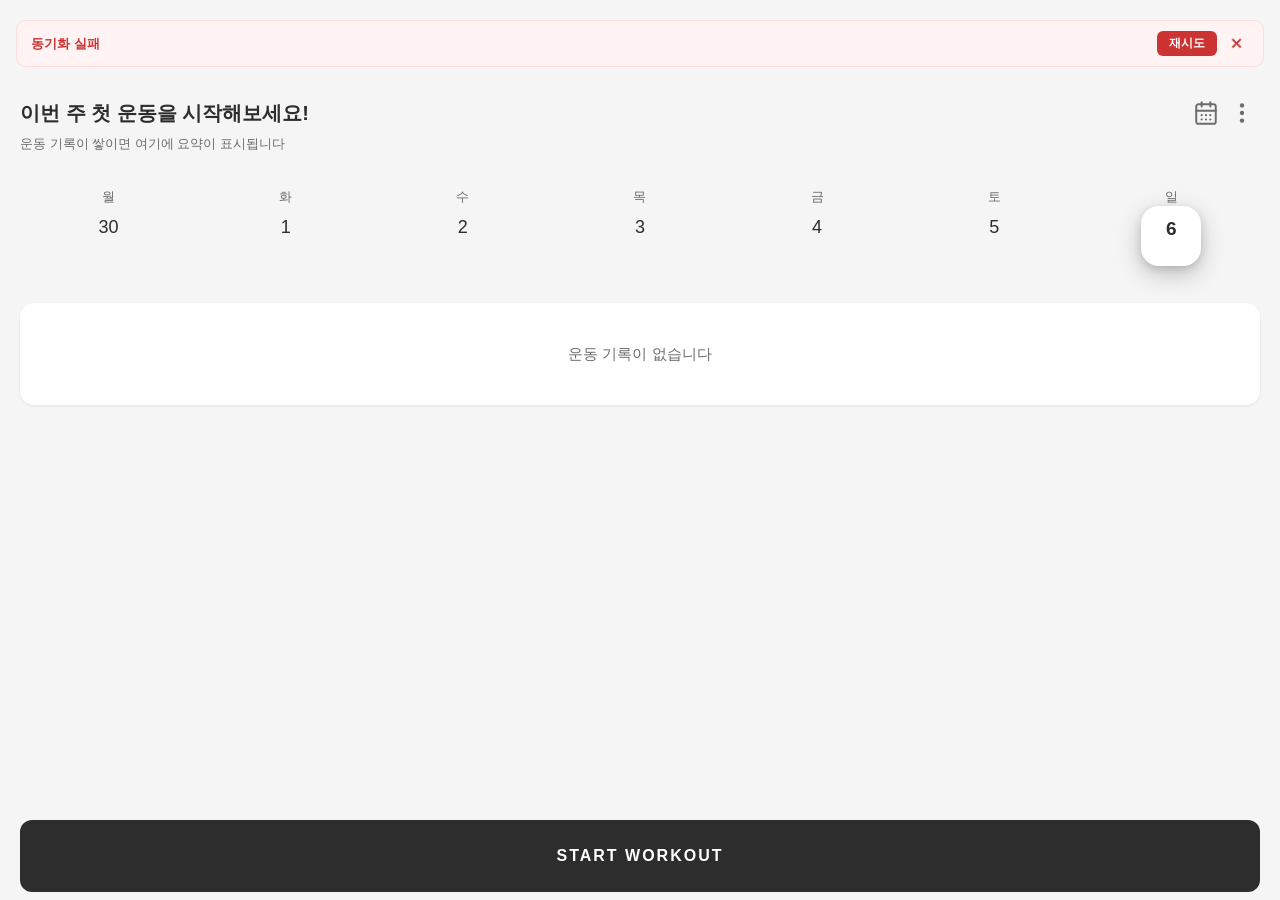
==== index.html @ b5476d2f "style: 종목 추가 버튼을 네비 바 텍스트 스타일로 통일" ====
<!DOCTYPE html>
<html lang="ko">
<head>
  <meta charset="UTF-8">
  <meta name="viewport" content="width=device-width, initial-scale=1.0, maximum-scale=1.0, user-scalable=no, viewport-fit=cover">
  <title>Gym</title>
  <link rel="manifest" href="manifest.json">
  <link rel="apple-touch-icon" href="icon.jpg">
  <meta name="apple-mobile-web-app-capable" content="yes">
  <meta name="apple-mobile-web-app-status-bar-style" content="black-translucent">
  <meta name="apple-mobile-web-app-title" content="Gym">
  <meta name="theme-color" content="#F5F5F5">
  <meta http-equiv="Cache-Control" content="no-cache, no-store, must-revalidate">
  <meta http-equiv="Pragma" content="no-cache">
  <meta http-equiv="Expires" content="0">
  <link rel="stylesheet" href="style.css?v=20260326m">
</head>
<body>
  <!-- 로딩 화면 -->
  <div id="loadingScreen" class="loading-screen">
    <img src="loding.jpg" alt="" class="loading-avatar">
    <div class="loading-shadow"></div>
    <div class="loading-text">불러오는 중</div>
  </div>

  <div id="app">
    <!-- 운동 진행 헤더 (숨겨진 상태) -->
    <header id="workoutHeader" class="workout-header" style="display:none;">
      <div class="wh-left">
        <button class="wh-back" id="workoutBackBtn" onclick="onWorkoutBack()">
          <svg xmlns="http://www.w3.org/2000/svg" width="26" height="26" viewBox="0 0 24 24" fill="none" stroke="currentColor" stroke-width="2" stroke-linecap="round" stroke-linejoin="round"><polyline points="15 18 9 12 15 6"/></svg>
        </button>
      </div>
      <div class="wh-center">
        <span class="wh-timer" id="workoutTimer">00:00</span>
      </div>
      <div class="wh-right" id="workoutTags"></div>
    </header>

    <!-- 휴식 타이머 -->
    <div id="restTimerBar" class="rest-timer-bar"></div>

    <!-- 메인 화면 (싱글 스크롤) -->
    <main id="main-view" class="main-view">
      <!-- 요약 메시지 -->
      <div id="summaryMsg" class="summary-msg"></div>

      <!-- 주간 캘린더 -->
      <div id="weekCal" class="week-cal-container"></div>

      <!-- 직전 운동 카드 -->
      <div id="lastWorkoutCard" class="last-workout-card"></div>

      <!-- 바텀시트 (숨겨진 상태) -->
      <div id="bottomSheetOverlay" class="bottom-sheet-overlay" style="display:none;" onclick="closeBottomSheet()"></div>
      <div id="bottomSheet" class="bottom-sheet" style="display:none;">
        <div class="bottom-sheet-handle"></div>
        <button class="bottom-sheet-close" onclick="closeBottomSheet()">✕</button>
        <div id="bottomSheetContent" class="bottom-sheet-content"></div>
      </div>
    </main>

    <!-- 통계/기록 화면 (숨겨진 상태) -->
    <div id="screen-stats" class="screen">
      <div id="statsContent" class="stats-screen-content"></div>
    </div>

    <!-- 설정 화면 (숨겨진 상태) -->
    <div id="screen-settings" class="screen">
      <div id="settingsContent" class="settings-content"></div>
    </div>

    <!-- 운동 진행 화면 (숨겨진 상태) -->
    <div id="screen-workout" class="screen">
      <div id="workoutContent" class="workout-content"></div>
    </div>
  </div>

  <!-- 동기화 상태 표시 -->
  <div id="syncStatus" class="sync-status"></div>

  <!-- 운동 시작 버튼 (고정) -->
  <button class="start-workout" id="bottomBtn">START WORKOUT</button>

  <!-- JS 파일들 -->
  <script src="js/storage.js?v=20260326c"></script>
  <script src="js/data.js?v=20260325c"></script>
  <script src="js/ui.js?v=20260325c"></script>
  <script src="js/workout.js?v=20260326m"></script>
  <script src="js/stats.js?v=20260325c"></script>
  <script src="js/settings.js?v=20260325c"></script>
  <script src="js/sync.js?v=20260325c"></script>
  <script src="js/swipe-back.js?v=20260325c"></script>
  <script src="js/app.js?v=20260325c"></script>

  <!-- 액션시트 -->
  <div id="actionSheetOverlay" class="action-sheet-overlay" onclick="hideActionSheet()"></div>
  <div id="actionSheet" class="action-sheet"></div>

  <!-- 확인 모달 -->
  <div id="confirmModal" class="confirm-modal-overlay" style="display:none;">
    <div class="confirm-modal">
      <div class="confirm-modal-msg" id="confirmModalMsg"></div>
      <div class="confirm-modal-btns">
        <button class="confirm-modal-cancel" onclick="hideConfirm(false)">취소</button>
        <button class="confirm-modal-ok" onclick="hideConfirm(true)">확인</button>
      </div>
    </div>
  </div>
</body>
</html>
---- style.css ----
/* ═══ style.css — 운동 기록 앱 스타일 ═══ */

/* 모바일 탭 하이라이트 완전 제거 */
*, *::before, *::after {
  -webkit-tap-highlight-color: rgba(0,0,0,0) !important;
  -webkit-user-select: none;
  user-select: none;
  -webkit-touch-callout: none;
}

html {
  -webkit-tap-highlight-color: rgba(0,0,0,0);
  -webkit-touch-callout: none;
  -webkit-user-select: none;
  user-select: none;
  background: var(--bg-gray);
}

/* ── 컬러 변수 (모노톤 + 블루 포인트) ── */
:root {
  --dark: #2D2D2D;        /* 메인 (거의 검은색) */
  --gray: #6C6C6C;        /* 서브 */
  --light-gray: #F0F0F0;  /* 라이트 그레이 */
  --bg-gray: #F5F5F5;     /* 배경 */
  --white: #FFFFFF;       /* 화이트 */
  --border-gray: #E0E0E0; /* 보더 */
  --blue: #4A90D9;        /* 포인트 블루 */
  --icon-inactive: #AAAAAA; /* 비활성 아이콘 */
  --accent: #e85040;      /* 대표 포인트 (Bear 레드) */
  --accent-bg: #fdf0ee;   /* 포인트 연한 배경 */
}

/* ── 리셋 ── */
* {
  margin: 0;
  padding: 0;
  box-sizing: border-box;
  -webkit-tap-highlight-color: rgba(0,0,0,0);
  -webkit-touch-callout: none;
}

html, body {
  width: 100%;
  height: 100%;
  overflow-x: hidden;
  overscroll-behavior-x: none;
}

body {
  font-family: -apple-system, BlinkMacSystemFont, "Segoe UI", Roboto, sans-serif;
  background: var(--bg-gray);
  color: var(--dark);
  font-size: 16px;
  line-height: 1.5;
  -webkit-font-smoothing: antialiased;
  padding-top: 0;
  overflow-x: hidden;
  overscroll-behavior-x: none;
  -webkit-text-size-adjust: 100%;
  -ms-text-size-adjust: 100%;
}

input, button, textarea {
  font-family: inherit;
  font-size: inherit;
}

input {
  -webkit-user-select: text;
  user-select: text;
}

button {
  border: none;
  cursor: pointer;
  background: none;
  -webkit-tap-highlight-color: transparent;
}

input {
  border: none;
  outline: none;
}

/* ── 레이아웃 ── */
#app {
  display: flex;
  flex-direction: column;
  height: 100vh;
  height: 100dvh;
  position: relative;
}

.screens-container {
  flex: 1;
  overflow-y: auto;
  overflow-x: hidden;
  -webkit-overflow-scrolling: touch;
  padding-bottom: calc(60px + max(0px, env(safe-area-inset-bottom)));
}

/* ── 헤더 ── */
.workout-header {
  position: fixed;
  top: 0;
  left: 0;
  right: 0;
  display: flex;
  align-items: center;
  justify-content: space-between;
  padding: calc(env(safe-area-inset-top, 0px) + 32px) 20px 12px 20px;
  background: var(--bg-gray);
  color: var(--dark);
  box-shadow: none;
  z-index: 10;
}

.wh-left {
  flex: 0 0 auto;
  display: flex;
  align-items: center;
}

.wh-right {
  flex: 0 0 auto;
  display: flex;
  gap: 4px;
  align-items: center;
  width: 36px;
  justify-content: flex-end;
}

.wh-center {
  flex: 1;
  text-align: center;
  display: flex;
  gap: 6px;
  justify-content: center;
  align-items: center;
}

.wh-timer {
  font-size: 21px;
  font-weight: 700;
  font-variant-numeric: tabular-nums;
  color: var(--dark);
}

.wh-tag {
  display: inline-block;
  padding: 4px 8px;
  border-radius: 4px;
  font-size: 12px;
  color: var(--dark);
  background: var(--light-gray);
}

.wh-back {
  width: 36px;
  height: 36px;
  border-radius: 10px;
  display: flex;
  align-items: center;
  justify-content: center;
  color: var(--dark);
  background: none;
  transition: background 0.2s ease;
}

.wh-back:active {
  background: var(--light-gray);
}

.wh-btn {
  padding: 6px 12px;
  border-radius: 8px;
  background: var(--dark);
  color: var(--white);
  font-weight: 600;
  font-size: 12px;
}

.wh-btn:active {
  background: rgba(255,255,255,0.35);
}

/* ── 화면 ── */
.screen {
  display: none;
}

.screen.active {
  display: block;
}

/* ── 섹션 ── */
.home-section, .stats-section {
  padding: 16px;
  margin-bottom: 20px;
}

.section-title {
  font-size: 18px;
  font-weight: 700;
  line-height: 1.4;
  margin-bottom: 16px;
  color: var(--dark);
}

/* ── 주간 요약 ── */
.week-summary {
  display: grid;
  grid-template-columns: repeat(4, 1fr);
  gap: 8px;
  margin-bottom: 16px;
}

.today-stat {
  background: var(--white);
  border-radius: 8px;
  padding: 12px;
  text-align: center;
  box-shadow: 0 1px 3px rgba(0,0,0,0.08);
}

.stat-num {
  font-size: 20px;
  font-weight: 700;
  color: var(--dark);
  margin-bottom: 4px;
}

.stat-unit {
  font-size: 12px;
  color: var(--icon-inactive);
}

/* ── 스트릭 ── */
.streak-section {
  background: var(--dark);
  border-radius: 8px;
  padding: 20px;
  text-align: center;
  color: var(--white);
}

.streak-label {
  display: none;
}

.streak-badge {
  font-size: 28px;
  font-weight: 400;
  color: var(--white);
}

.streak-badge span {
  color: var(--blue);
  font-size: 40px;
  font-weight: 700;
}

/* ── PR 카드 ── */
.recent-prs {
  display: flex;
  flex-direction: column;
  gap: 8px;
}

.pr-item {
  display: flex;
  align-items: center;
  gap: 12px;
  background: var(--white);
  border-radius: 8px;
  padding: 12px;
  box-shadow: 0 1px 3px rgba(0,0,0,0.08);
}

.pr-badge {
  font-size: 24px;
  flex-shrink: 0;
}

.pr-info {
  flex: 1;
  min-width: 0;
}

.pr-name {
  font-weight: 600;
  color: var(--dark);
  margin-bottom: 2px;
}

.pr-detail {
  font-size: 13px;
  color: var(--gray);
}

.pr-date {
  font-size: 12px;
  color: var(--icon-inactive);
  flex-shrink: 0;
}

/* ── 캘린더 ── */
.calendar {
  background: var(--white);
  border-radius: 8px;
  padding: 16px;
  box-shadow: 0 1px 3px rgba(0,0,0,0.08);
}

.cal-header {
  display: flex;
  align-items: center;
  justify-content: space-between;
  margin-bottom: 16px;
}

.cal-nav {
  width: 32px;
  height: 32px;
  border-radius: 4px;
  background: var(--light-gray);
  color: var(--dark);
  font-size: 18px;
  display: flex;
  align-items: center;
  justify-content: center;
}

.cal-nav:active {
  background: var(--border-gray);
}

.cal-title {
  font-weight: 600;
  color: var(--dark);
}

.cal-grid {
  display: grid;
  grid-template-columns: repeat(7, 1fr);
  gap: 4px;
  margin-bottom: 12px;
}

.cal-dow {
  text-align: center;
  font-size: 12px;
  font-weight: 600;
  color: var(--icon-inactive);
  padding: 4px 0;
}

.cal-day {
  aspect-ratio: 1;
  display: flex;
  flex-direction: column;
  align-items: center;
  justify-content: center;
  border-radius: 4px;
  font-size: 12px;
  position: relative;
  cursor: pointer;
  background: var(--bg-gray);
  border: 1px solid var(--border-gray);
}

.cal-day.empty {
  background: transparent;
  border: none;
  cursor: auto;
}

.cal-day.today {
  background: var(--blue);
  color: var(--white);
  font-weight: 600;
  border: none;
}

.cal-day.has-workout {
  background: var(--white);
}

.cal-day-num {
  font-size: 13px;
}

.cal-dots {
  display: flex;
  gap: 2px;
  margin-top: 2px;
  justify-content: center;
}

.cal-dot {
  width: 3px;
  height: 3px;
  border-radius: 50%;
}

.day-detail {
  background: var(--bg-gray);
  border-radius: 8px;
  padding: 12px;
  margin-top: 12px;
}

.day-detail-title {
  font-weight: 600;
  font-size: 13px;
  color: var(--dark);
  margin-bottom: 8px;
}

.day-session {
  background: var(--white);
  border-radius: 6px;
  padding: 8px;
  margin-bottom: 4px;
}

.day-session-tags {
  font-size: 13px;
  color: var(--gray);
  margin-bottom: 4px;
}

.day-session-stats {
  font-size: 12px;
  color: var(--icon-inactive);
}

/* ── 운동 화면 ── */
.workout-content {
  padding: calc(env(safe-area-inset-top, 0px) + 80px) 16px 16px 16px;
}

.part-selector {
  padding: 4px 0 20px 0;
}

.part-selector-title {
  font-size: 20px;
  font-weight: 700;
  margin-bottom: 8px;
  color: var(--dark);
}

.part-selector-sub {
  font-size: 13px;
  color: var(--icon-inactive);
  margin-bottom: 16px;
}

.part-tags {
  display: grid;
  grid-template-columns: repeat(3, 1fr);
  gap: 8px;
  margin-bottom: 16px;
}

.part-tag {
  padding: 12px 16px;
  border-radius: 12px;
  background: var(--light-gray);
  color: var(--dark);
  font-weight: 600;
  font-size: 13px;
  border: none;
  transition: all 0.2s ease;
}

.part-tag.selected {
  background: var(--white);
  color: var(--dark);
  font-weight: 700;
  box-shadow: 0 4px 14px rgba(0,0,0,0.13);
  transform: translate(-2px, -3px);
}

.part-selected-order {
  margin-bottom: 16px;
  display: flex;
  flex-wrap: wrap;
  gap: 8px;
}

.part-order-chip {
  display: inline-block;
  padding: 6px 12px;
  border-radius: 20px;
  color: var(--white);
  font-size: 12px;
  font-weight: 600;
}

.start-workout-btn {
  display: none;
  width: 100%;
  padding: 14px;
  border-radius: 12px;
  background: var(--dark);
  color: var(--white);
  font-weight: 600;
  font-size: 16px;
  transition: all 0.2s ease;
}

.start-workout-btn:disabled {
  background: var(--border-gray);
  color: var(--icon-inactive);
  cursor: not-allowed;
}

.start-workout-btn:active:not(:disabled) {
  background: #1a1a1a;
}

/* ── 부위탭+종목네비 영역 ── */
.exercise-nav-area {
  padding: 16px 0 0 0;
  margin: 0;
}

.exercise-nav-part-row {
  display: flex;
  align-items: center;
  gap: 0;
  padding: 0 16px 4px;
}

.exercise-nav-part-tab {
  padding: 8px 20px;
  font-size: 14px;
  font-weight: 500;
  color: var(--gray);
  background: var(--light-gray);
  border: none;
  border-radius: 50px;
  cursor: pointer;
  transition: all 0.2s ease;
  -webkit-tap-highlight-color: transparent;
  -webkit-user-select: none;
  user-select: none;
}

.exercise-nav-part-tab.active {
  background: var(--dark);
  color: #fff;
  font-weight: 600;
}

.exercise-nav-part-tab.long-pressing {
  transform: scale(0.95);
  opacity: 0.7;
  transition: transform 0.2s cubic-bezier(0.2, 0, 0, 1), opacity 0.2s ease;
}

/* ── 종목 네비게이션 ── */
.exercise-nav {
  display: flex;
  align-items: center;
  gap: 0;
  padding: 12px 0;
  margin: 16px 0 0 0;
}

.exercise-nav-scroll {
  display: flex;
  align-items: center;
  overflow-x: auto;
  overflow-y: hidden;
  -webkit-overflow-scrolling: touch;
  scrollbar-width: none;
  padding: 0 16px 8px;
  gap: 0;
  touch-action: pan-x;
}

.exercise-nav-scroll::-webkit-scrollbar {
  display: none;
}

.ex-nav-btn {
  padding: 6px 0;
  border-radius: 0;
  border: none;
  background: none;
  color: var(--gray);
  font-size: 14px;
  font-weight: 400;
  white-space: nowrap;
  cursor: pointer;
  transition: all 0.2s ease;
  flex-shrink: 0;
  -webkit-tap-highlight-color: transparent;
}

.ex-nav-btn.active {
  color: var(--accent);
  font-weight: 600;
  background: none;
  border: none;
  box-shadow: none;
}

.ex-nav-btn.done {
  color: var(--border-gray);
  text-decoration: line-through;
  background: none;
  border: none;
}

.exercise-nav-pipe-separator {
  color: var(--border-gray);
  font-size: 12px;
  padding: 0 8px;
  flex-shrink: 0;
}

.ex-nav-add {
  color: var(--gray);
  font-size: 18px;
  font-weight: 500;
  padding: 6px 0;
  flex-shrink: 0;
  background: none;
  border: none;
  cursor: pointer;
  -webkit-tap-highlight-color: transparent;
  transition: color 0.2s ease;
}

.ex-nav-add:active {
  color: var(--dark);
}

/* ── 종목 네비 드래그 피드백 ── */
.ex-nav-btn.nav-dragging {
  opacity: 0.3;
  transform: scale(0.9);
}

.ex-nav-btn.long-pressing {
  transition: transform 0.2s cubic-bezier(0.2, 0, 0, 1), opacity 0.2s ease;
  transform: scale(0.92);
  opacity: 0.6;
}

.ex-nav-btn.nav-drop-before {
  border-left: 3px solid var(--accent);
  padding-left: 11px;
}

.ex-nav-btn.nav-drop-after {
  border-right: 3px solid var(--accent);
  padding-right: 11px;
}

.nav-ghost {
  transition: none !important;
}

/* ── 종목 카드 ── */
.ex-card {
  background: #fff;
  border-radius: 16px;
  box-shadow: 0 1px 4px rgba(0,0,0,0.06);
  margin: 0;
  padding: 0;
  overflow: hidden;
}

.swipe-container {
  position: relative;
  overflow: hidden;
  margin: 0 16px;
  touch-action: pan-y;
}

.swipe-card {
  transition: transform 0.3s ease;
  will-change: transform;
}

.swipe-card.swiping {
  transition: none;
}

.ex-card.ex-done {
  opacity: 0.7;
}

.ex-card-header {
  display: flex;
  align-items: center;
  justify-content: space-between;
  padding: 16px 16px 12px;
  gap: 12px;
}

.ex-card-header-standalone {
  display: flex;
  align-items: center;
  gap: 12px;
  padding: 12px 4px;
  user-select: none;
  background: var(--bg-gray);
}

.ex-card-header-left {
  display: flex;
  align-items: center;
  gap: 10px;
  flex: 1;
  min-width: 0;
}

.ex-card-color {
  width: 4px;
  min-height: 80px;
  border-radius: 2px;
  flex-shrink: 0;
  align-self: stretch;
}

.ex-card-info {
  flex: 1;
  min-width: 0;
}

.ex-card-name {
  font-size: 16px;
  font-weight: 600;
  color: var(--dark);
  line-height: 1.3;
  word-break: keep-all;
}

.ex-card-vol {
  font-size: 13px;
  color: var(--gray);
}

.ex-card-vol-prev {
  color: var(--icon-inactive);
  font-size: 12px;
}

.ex-motivate-msg {
  padding: 16px 16px 12px 16px;
  line-height: 1.4;
}

.ex-motivate-sub {
  display: block;
  font-size: 13px;
  color: var(--gray);
  margin-bottom: 4px;
}

.ex-motivate-main {
  display: block;
  font-size: 20px;
  font-weight: 700;
  color: var(--dark);
  line-height: 1.3;
}

.ex-motivate-main strong {
  color: var(--accent);
  font-weight: 700;
}

.ex-card-icon {
  width: 80px;
  height: 80px;
  border-radius: 0;
  object-fit: contain;
  flex-shrink: 0;
  mix-blend-mode: multiply;
}

.ex-card-check {
  font-size: 20px;
}

.ex-card-body {
  padding: 12px;
  border-top: none;
}

.ex-card-body.collapsed {
  display: none;
}

/* ── 세트 테이블 ── */
.set-table {
  width: 100%;
  border-collapse: collapse;
  margin-bottom: 12px;
  font-size: 13px;
}

.set-table thead {
  background: none;
}

.set-table th {
  padding: 8px 4px;
  text-align: center;
  font-weight: 600;
  color: var(--icon-inactive);
  font-size: 12px;
  border-bottom: none;
}

.set-table td {
  padding: 8px 4px;
  text-align: center;
  border-bottom: none;
  vertical-align: middle;
}

.st-set {
  width: 28px;
}

.st-chk {
  display: none;
}

.st-gap {
  width: 12px;
  padding: 0;
}

.st-kg, .st-reps {
  flex: 1;
}

.set-row.set-done {
  opacity: 0.6;
}

.set-row.set-done td {
  background: var(--bg-gray);
}

.set-row.set-done td.st-gap {
  background: var(--bg-gray);
}

.set-row.set-pr {
  background: none;
}

.set-num {
  display: inline-flex;
  align-items: center;
  justify-content: center;
  width: 32px;
  height: 32px;
  border-radius: 8px;
  border: 1.5px solid var(--border-gray);
  font-size: 13px;
  font-weight: 600;
  color: var(--icon-inactive);
  cursor: pointer;
  transition: all 0.2s ease;
  -webkit-tap-highlight-color: transparent;
  user-select: none;
}

.set-num.set-num-done {
  background: var(--dark);
  color: var(--white);
  border-color: var(--dark);
}

.set-num:active {
  transform: scale(0.9);
}

.set-input {
  width: 100%;
  padding: 8px 6px;
  text-align: center;
  border: 1px solid var(--border-gray);
  border-radius: 8px;
  background: var(--white);
  -webkit-user-select: none;
  user-select: none;
  caret-color: var(--dark);
}

/* 네이티브 숫자 스피너 숨김 */
.set-input::-webkit-outer-spin-button,
.set-input::-webkit-inner-spin-button {
  -webkit-appearance: none;
  margin: 0;
}

.set-input[type="number"] {
  -moz-appearance: textfield;
}

.set-input.filled {
  background: transparent;
  border-color: transparent;
}

/* ── ＋/－ 조정 버튼 그룹 ── */
.set-adjust-group {
  display: flex;
  align-items: center;
  justify-content: center;
  gap: 0;
  border: none;
  border-radius: 0;
  overflow: visible;
  padding: 0;
}

.set-adjust-group .set-input {
  flex: 0 0 auto;
  width: 40px;
  min-width: 0;
  border-radius: 0;
  border: none;
  font-size: 18px;
  font-weight: 700;
  padding: 10px 0;
  background: transparent;
  color: var(--dark);
}

.set-input::selection {
  background: transparent;
  color: inherit;
}

.set-input::-moz-selection {
  background: transparent;
  color: inherit;
}

.set-adjust-btn {
  width: 36px;
  height: 44px;
  flex-shrink: 0;
  display: flex;
  align-items: center;
  justify-content: center;
  background: none;
  color: var(--icon-inactive);
  font-size: 20px;
  font-weight: 400;
  border: none;
  cursor: pointer;
  transition: color 0.15s ease;
  -webkit-tap-highlight-color: transparent;
  user-select: none;
  padding: 0;
}

.set-adjust-btn.adjust-plus {
  color: var(--icon-inactive);
}

.set-adjust-btn.adjust-minus {
  color: var(--icon-inactive);
}

.set-adjust-btn:active {
  opacity: 0.6;
}

/* 완료된 세트의 조정 버튼 비활성화 */
.set-row.set-done .set-adjust-btn {
  opacity: 0.4;
  pointer-events: none;
}

.prev-val {
  display: block;
  font-size: 11px;
  color: var(--icon-inactive);
  margin-top: 2px;
}

.set-check-btn {
  width: 32px;
  height: 32px;
  border-radius: 8px;
  background: var(--white);
  border: 1.5px solid var(--border-gray);
  color: var(--border-gray);
  font-weight: 600;
  font-size: 16px;
  display: flex;
  align-items: center;
  justify-content: center;
  transition: all 0.2s ease;
}

.set-check-btn.done {
  background: var(--dark);
  color: var(--white);
  border-color: var(--dark);
}

/* ── 세트 진행 바 ── */
.set-progress {
  padding: 0 4px 32px 4px;
}

.set-progress-summary {
  font-size: 12px;
  color: var(--icon-inactive);
  margin-bottom: 8px;
}

.set-progress-bar-wrap {
  width: 100%;
  height: 6px;
  background: var(--light-gray);
  border-radius: 3px;
  overflow: hidden;
  margin-bottom: 6px;
}

.set-progress-bar {
  height: 100%;
  border-radius: 3px;
  background: var(--dark);
  transition: width 0.3s ease;
}

.set-progress-bar.burst {
  background: var(--accent);
}

.set-progress-text {
  display: flex;
  justify-content: space-between;
  align-items: center;
  font-size: 12px;
  color: var(--gray);
}

.set-progress-pct {
  font-weight: 700;
  color: var(--dark);
}

.set-progress-pct.burst {
  color: var(--accent);
}

.set-progress-vol {
  font-variant-numeric: tabular-nums;
}

.set-progress-burst {
  font-size: 12px;
  font-weight: 700;
  color: var(--accent);
  text-align: center;
  margin-bottom: 4px;
}

/* ── 유산소 입력 ── */
.cardio-input {
  display: flex;
  align-items: center;
  gap: 8px;
}

.cardio-min-input {
  flex: 1;
  padding: 10px;
  border: 1px solid var(--border-gray);
  border-radius: 6px;
  font-size: 16px;
  text-align: center;
  font-weight: 600;
}

.cardio-label {
  color: var(--gray);
  font-weight: 600;
}

/* ── 유산소 스톱워치 ── */
.cardio-start-area {
  display: flex;
  justify-content: center;
  padding: 20px 0 16px;
}

.cardio-start-btn {
  width: 100%;
  padding: 16px;
  border-radius: 12px;
  background: var(--dark);
  color: var(--white);
  font-size: 16px;
  font-weight: 600;
  border: none;
  cursor: pointer;
  transition: background 0.2s ease;
}

.cardio-start-btn:active {
  background: #1a1a1a;
}

.cardio-timer-display {
  display: flex;
  justify-content: center;
  padding: 24px 0 16px;
}

.cardio-timer-time {
  font-size: 48px;
  font-weight: 700;
  font-variant-numeric: tabular-nums;
  color: var(--dark);
  line-height: 1;
}

.cardio-timer-time.paused {
  color: var(--icon-inactive);
}

.cardio-timer-actions {
  display: flex;
  gap: 8px;
  padding: 0 0 16px;
}

.cardio-action-btn {
  flex: 1;
  padding: 14px;
  border-radius: 12px;
  font-size: 15px;
  font-weight: 600;
  border: none;
  cursor: pointer;
  transition: all 0.2s ease;
}

.cardio-action-btn:active {
  transform: scale(0.97);
}

.cardio-pause {
  background: var(--light-gray);
  color: var(--dark);
}

.cardio-resume {
  background: var(--dark);
  color: var(--white);
}

.cardio-complete {
  background: var(--accent);
  color: var(--white);
}

.cardio-result {
  display: flex;
  align-items: center;
  justify-content: center;
  gap: 12px;
  padding: 20px 0;
}

.cardio-result-time {
  font-size: 32px;
  font-weight: 700;
  color: var(--dark);
}

.cardio-manual {
  border-top: 1px solid var(--light-gray);
  padding-top: 12px;
}

.cardio-manual-label {
  display: block;
  text-align: center;
  font-size: 12px;
  color: var(--icon-inactive);
  margin-bottom: 8px;
}

/* ── 휴식 타이머 ── */
.rest-timer-bar {
  position: fixed;
  bottom: 88px;
  bottom: calc(env(safe-area-inset-bottom, 0px) + 88px);
  left: 20px;
  right: 20px;
  z-index: 150;
  padding: 0;
  margin: 0;
  border: none;
  background: none;
  box-shadow: none;
  outline: none;
}

.rest-timer {
  background: var(--white);
  border-radius: 12px;
  height: 72px;
  padding: 0 16px;
  text-align: center;
  cursor: pointer;
  transition: all 0.2s ease;
  overflow: hidden;
  display: flex;
  flex-direction: column;
  align-items: center;
  justify-content: center;
}

.rest-timer.active {
  background: var(--dark);
  color: var(--white);
}

.rest-timer.done {
  background: var(--light-gray);
  color: var(--dark);
}

.rest-timer-num {
  font-size: 24px;
  font-weight: 700;
  line-height: 1.2;
}

.rest-timer-text {
  font-size: 12px;
  opacity: 0.8;
  line-height: 1.2;
}

/* ── 통계/기록 화면 ── */
.stats-screen-content {
  background: var(--bg-gray);
  min-height: 100vh;
  min-height: 100dvh;
  padding-bottom: calc(40px + max(0px, env(safe-area-inset-bottom)));
}

.stats-header {
  display: flex;
  align-items: center;
  justify-content: space-between;
  padding: calc(env(safe-area-inset-top, 0px) + 12px) 16px 12px 16px;
  background: var(--bg-gray);
}

.stats-header-back {
  width: 36px;
  height: 36px;
  border-radius: 10px;
  display: flex;
  align-items: center;
  justify-content: center;
  color: var(--dark);
  background: none;
  transition: background 0.2s ease;
}

.stats-header-back:active {
  background: var(--light-gray);
}

.stats-header-month {
  display: flex;
  align-items: center;
  gap: 12px;
}

.stats-month-nav {
  width: 32px;
  height: 32px;
  border-radius: 8px;
  display: flex;
  align-items: center;
  justify-content: center;
  color: var(--gray);
  background: none;
  transition: background 0.2s ease;
}

.stats-month-nav:active {
  background: var(--light-gray);
}

.stats-month-nav-tri {
  width: 32px;
  height: 32px;
  border-radius: 8px;
  display: flex;
  align-items: center;
  justify-content: center;
  color: var(--dark);
  background: none;
  border: none;
  font-size: 12px;
  cursor: pointer;
  transition: opacity 0.2s ease;
  -webkit-tap-highlight-color: transparent;
  opacity: 0.5;
}

.stats-month-nav-tri:active {
  opacity: 0.8;
}

.stats-month-nav-tri.disabled {
  opacity: 0.15;
  cursor: default;
  pointer-events: none;
}

.stats-month-title {
  font-size: 18px;
  font-weight: 700;
  color: var(--dark);
  min-width: 40px;
  text-align: center;
}

.stats-summary {
  padding: 0 20px 20px 20px;
}

.stats-summary-main {
  font-size: 20px;
  font-weight: 700;
  color: var(--dark);
  line-height: 1.35;
  margin-bottom: 4px;
}

.stats-summary-main strong {
  color: var(--accent);
}

.stats-summary-sub {
  font-size: 13px;
  color: var(--gray);
}

/* 월간 캘린더 */
.stats-cal {
  padding: 0 12px 16px 12px;
}

.stats-cal-dow-row {
  display: grid;
  grid-template-columns: repeat(7, 1fr);
  margin-bottom: 4px;
}

.stats-cal-dow {
  text-align: center;
  font-size: 13px;
  font-weight: 400;
  color: var(--gray);
  padding: 4px 0;
}

.stats-cal-grid {
  display: grid;
  grid-template-columns: repeat(7, 1fr);
  gap: 2px 0;
}

.stats-cal-cell {
  display: flex;
  align-items: center;
  justify-content: center;
  padding: 4px 0;
  cursor: pointer;
  border-radius: 10px;
  transition: transform 0.2s ease;
}

.stats-cal-cell.empty {
  cursor: auto;
}

.stats-cal-cell:active:not(.empty):not(.future) {
  background: none;
}

.stats-cal-cell.future {
  cursor: default;
}

.stats-cal-cell.future .stats-cal-num {
  color: var(--border-gray);
}

.stats-month-nav.disabled {
  opacity: 0.25;
  cursor: default;
  pointer-events: none;
}

.stats-cal-body {
  display: flex;
  flex-direction: column;
  align-items: center;
  padding: 4px 2px 2px 2px;
  border-radius: 12px;
  transition: all 0.2s ease;
}

.stats-cal-cell.selected .stats-cal-body {
  background: var(--white);
  border-radius: 16px;
  width: 56px;
  aspect-ratio: 1;
  justify-content: center;
  box-shadow: 0 4px 14px rgba(0,0,0,0.15);
  transform: translateY(-2px);
}

.stats-cal-cell.today.selected .stats-cal-body {
  background: var(--white);
  border-radius: 18px;
  width: 60px;
  aspect-ratio: 1;
  justify-content: center;
  box-shadow: 0 8px 24px rgba(0,0,0,0.22), 0 3px 8px rgba(0,0,0,0.12);
  transform: translateY(-3px);
}

.stats-cal-num {
  font-size: 18px;
  font-weight: 400;
  color: var(--dark);
  line-height: 1.4;
}

.stats-cal-cell.selected .stats-cal-num {
  font-weight: 600;
}

.stats-cal-cell.today.selected .stats-cal-num {
  font-weight: 600;
  font-size: 19px;
}

.stats-cal-vol {
  font-size: 12px;
  font-weight: 600;
  color: var(--gray);
  height: 16px;
  line-height: 16px;
  font-variant-numeric: tabular-nums;
}

.stats-cal-vol.empty {
  color: transparent;
}

.stats-cal-vol.has-pr {
  color: var(--accent);
}

/* 선택된 날짜 운동 카드 */
.stats-workout-card {
  padding: 0 20px;
}

/* 부위별 볼륨 랭킹 (히어로) */
.stats-hero {
  padding: 24px 20px;
}

.stats-hero-summary {
  font-size: 18px;
  font-weight: 700;
  color: var(--dark);
  line-height: 1.4;
  margin-bottom: 16px;
}

.stats-hero-summary strong {
  color: var(--accent);
}

.stats-hero-first {
  display: flex;
  align-items: center;
  justify-content: space-between;
  background: var(--accent-bg);
  border-radius: 14px;
  padding: 16px 20px;
  margin-bottom: 8px;
  box-shadow: 0 1px 3px rgba(0,0,0,0.08);
}

.stats-hero-first-left {
  display: flex;
  align-items: center;
  gap: 12px;
}

.stats-hero-first-badge {
  width: 36px;
  height: 36px;
  border-radius: 50%;
  display: flex;
  align-items: center;
  justify-content: center;
  background: var(--dark);
  color: var(--white);
  font-size: 14px;
  font-weight: 700;
  flex-shrink: 0;
}

.stats-hero-first-name {
  font-size: 16px;
  font-weight: 700;
  color: var(--dark);
}

.stats-hero-first-meta {
  font-size: 13px;
  color: var(--icon-inactive);
  margin-top: 1px;
}

.stats-hero-first-vol {
  font-size: 20px;
  font-weight: 700;
  color: var(--accent);
}

.stats-hero-first-vol small {
  font-size: 12px;
  font-weight: 600;
  color: var(--gray);
}

.stats-hero-grid {
  display: grid;
  grid-template-columns: repeat(2, 1fr);
  gap: 8px;
}

.stats-hero-card {
  display: flex;
  align-items: center;
  gap: 10px;
  background: var(--white);
  border-radius: 12px;
  padding: 14px 16px;
  box-shadow: 0 1px 3px rgba(0,0,0,0.08);
}

.stats-hero-card-rank {
  width: 28px;
  height: 28px;
  border-radius: 50%;
  display: flex;
  align-items: center;
  justify-content: center;
  background: var(--icon-inactive);
  color: var(--white);
  font-size: 12px;
  font-weight: 700;
  flex-shrink: 0;
}

.stats-hero-card-info {
  flex: 1;
  min-width: 0;
}

.stats-hero-card-name {
  font-size: 14px;
  font-weight: 600;
  color: var(--dark);
}

.stats-hero-card-vol {
  font-size: 13px;
  font-weight: 600;
  color: var(--gray);
  margin-top: 1px;
}

.stats-hero-card-vol small {
  font-size: 12px;
  color: var(--icon-inactive);
}

/* 월별 볼륨 바 차트 */
.stats-monthly {
  padding: 8px 20px 24px 20px;
}

.stats-monthly-title {
  font-size: 18px;
  font-weight: 700;
  line-height: 1.4;
  color: var(--dark);
  margin-bottom: 20px;
}

.stats-monthly-chart {
  display: flex;
  align-items: flex-end;
  gap: 0;
  height: 180px;
}

.stats-monthly-col {
  flex: 1;
  display: flex;
  flex-direction: column;
  align-items: center;
  height: 100%;
}

.stats-monthly-val {
  font-size: 12px;
  font-weight: 700;
  color: var(--dark);
  margin-bottom: 6px;
  height: 16px;
  line-height: 16px;
  font-variant-numeric: tabular-nums;
}

.stats-monthly-bar-wrap {
  flex: 1;
  width: 100%;
  display: flex;
  align-items: flex-end;
  justify-content: center;
  padding: 0 8px;
}

.stats-monthly-bar {
  width: 100%;
  max-width: 40px;
  border-radius: 6px 6px 2px 2px;
  background: var(--light-gray);
  transition: height 0.3s ease;
}

.stats-monthly-bar.current {
  background: var(--accent);
}

.stats-monthly-label {
  font-size: 13px;
  font-weight: 500;
  color: var(--gray);
  margin-top: 8px;
  height: 18px;
  line-height: 18px;
}

/* ── 설정 화면 ── */
.settings-content {
  padding-bottom: calc(40px + max(0px, env(safe-area-inset-bottom)));
  background: var(--bg-gray);
  min-height: 100vh;
  min-height: 100dvh;
}

.settings-header {
  display: flex;
  align-items: center;
  justify-content: space-between;
  padding: calc(env(safe-area-inset-top, 0px) + 12px) 16px 12px 16px;
  background: var(--bg-gray);
  border-bottom: 1px solid var(--light-gray);
}

.settings-back {
  width: 36px;
  height: 36px;
  border-radius: 10px;
  display: flex;
  align-items: center;
  justify-content: center;
  color: var(--dark);
  background: none;
  transition: background 0.2s ease;
}

.settings-back:active {
  background: var(--light-gray);
}

.settings-title {
  font-size: 17px;
  font-weight: 700;
  color: var(--dark);
}

.settings-part-tabs {
  display: flex;
  gap: 6px;
  padding: 12px 16px;
  overflow-x: auto;
  background: var(--white);
  border-bottom: 1px solid var(--light-gray);
  -webkit-overflow-scrolling: touch;
}

.settings-part-tabs::-webkit-scrollbar {
  display: none;
}

.settings-part-tab {
  padding: 8px 14px;
  border-radius: 20px;
  border: 1px solid var(--border-gray);
  background: transparent;
  color: var(--gray);
  font-size: 13px;
  font-weight: 500;
  white-space: nowrap;
  flex-shrink: 0;
  cursor: pointer;
  transition: all 0.2s ease;
}

.settings-part-tab.active {
  background: var(--dark);
  color: var(--white);
  border-color: var(--dark);
  font-weight: 600;
}

.settings-exercise-list {
  padding: 0 16px;
}

.settings-section-label {
  font-size: 12px;
  font-weight: 600;
  color: var(--icon-inactive);
  padding: 16px 0 8px 0;
  text-transform: uppercase;
  letter-spacing: 0.5px;
}

.settings-ex-item {
  display: flex;
  align-items: center;
  gap: 12px;
  padding: 14px 0;
  border-bottom: 1px solid var(--light-gray);
}

.settings-ex-item.hidden-ex {
  opacity: 0.45;
}

.settings-ex-drag-ghost {
  transition: none;
}

.settings-ex-drag-placeholder {
  background: var(--accent-bg);
  border-radius: 8px;
  border: 1.5px dashed var(--accent);
  margin: 0;
  transition: height 0.2s ease;
}

.settings-ex-item.long-pressing {
  transform: scale(0.97);
  opacity: 0.7;
  transition: transform 0.2s cubic-bezier(0.2, 0, 0, 1), opacity 0.2s ease;
}

.settings-ex-info {
  flex: 1;
  min-width: 0;
}

.settings-ex-name {
  font-size: 15px;
  font-weight: 600;
  color: var(--dark);
  margin-bottom: 2px;
}

.settings-ex-meta {
  font-size: 12px;
  color: var(--icon-inactive);
}

/* ── 종목 아이콘 ── */
.settings-ex-name-row {
  display: flex;
  align-items: center;
  gap: 8px;
  margin-bottom: 2px;
}

.settings-ex-icon {
  width: 24px;
  height: 24px;
  border-radius: 6px;
  object-fit: cover;
  flex-shrink: 0;
}

.settings-icon-preview {
  text-align: center;
  padding: 12px;
  margin-bottom: 12px;
  background: var(--bg-gray);
  border-radius: 8px;
}

.settings-icon-preview img {
  max-width: 64px;
  max-height: 64px;
  border-radius: 8px;
  object-fit: contain;
}

.stats-hero-first-icon {
  width: 36px;
  height: 36px;
  border-radius: 50%;
  object-fit: cover;
  flex-shrink: 0;
}

.stats-hero-card-icon {
  width: 28px;
  height: 28px;
  border-radius: 50%;
  object-fit: cover;
  flex-shrink: 0;
}

/* 토글 스위치 */
.settings-ex-toggle {
  width: 44px;
  height: 26px;
  border-radius: 13px;
  background: var(--border-gray);
  border: none;
  position: relative;
  cursor: pointer;
  transition: background 0.2s ease;
  flex-shrink: 0;
  padding: 0;
}

.settings-ex-toggle.active {
  background: var(--dark);
}

.settings-toggle-knob {
  width: 22px;
  height: 22px;
  border-radius: 50%;
  background: var(--white);
  position: absolute;
  top: 2px;
  left: 2px;
  transition: transform 0.2s ease;
  box-shadow: 0 1px 3px rgba(0,0,0,0.15);
}

.settings-ex-toggle.active .settings-toggle-knob {
  transform: translateX(18px);
}

.settings-ex-delete {
  width: 36px;
  height: 36px;
  border-radius: 8px;
  display: flex;
  align-items: center;
  justify-content: center;
  color: var(--icon-inactive);
  background: none;
  flex-shrink: 0;
  cursor: pointer;
  transition: color 0.2s ease, background 0.2s ease;
}

.settings-ex-delete:active {
  color: #ff6b6b;
  background: var(--light-gray);
}

.settings-empty {
  text-align: center;
  padding: 40px 20px;
  color: var(--icon-inactive);
  font-size: 14px;
}

.settings-add-area {
  padding: 16px;
}

.settings-add-btn {
  width: 100%;
  padding: 14px;
  border-radius: 12px;
  background: var(--white);
  border: 1.5px dashed var(--border-gray);
  color: var(--gray);
  font-size: 14px;
  font-weight: 600;
  cursor: pointer;
  transition: all 0.2s ease;
}

.settings-add-btn:active {
  background: var(--light-gray);
  border-color: var(--gray);
}

/* 종목 추가 폼 */
.settings-form {
  margin: 0 16px 20px 16px;
  background: var(--white);
  border-radius: 14px;
  padding: 20px;
  box-shadow: 0 1px 3px rgba(0,0,0,0.08);
}

.settings-form-title {
  font-size: 16px;
  font-weight: 700;
  color: var(--dark);
  margin-bottom: 16px;
}

.settings-form-part {
  padding: 10px;
  background: var(--light-gray);
  border-radius: 8px;
  font-size: 14px;
  font-weight: 600;
  color: var(--dark);
}

.settings-eq-tabs {
  display: flex;
  gap: 6px;
  flex-wrap: wrap;
}

.settings-eq-tab {
  padding: 8px 12px;
  border-radius: 8px;
  border: 1px solid var(--border-gray);
  background: transparent;
  color: var(--gray);
  font-size: 12px;
  font-weight: 500;
  cursor: pointer;
  transition: all 0.2s ease;
}

.settings-eq-tab.active {
  background: var(--dark);
  color: var(--white);
  border-color: var(--dark);
}

.form-row {
  display: flex;
  gap: 12px;
}

.form-half {
  flex: 1;
}

/* ── 운동 완료 요약 ── */
.workout-summary {
  padding: 40px 20px 20px 20px;
}

.summary-top {
  text-align: center;
  margin-bottom: 24px;
}

.summary-title {
  font-size: 28px;
  font-weight: 700;
  line-height: 1.33;
  color: var(--dark);
  margin-bottom: 6px;
}

.summary-date {
  font-size: 13px;
  color: var(--icon-inactive);
  margin-bottom: 4px;
}

.summary-tags {
  font-size: 14px;
  color: var(--gray);
}

.summary-stats-card {
  background: var(--white);
  border-radius: 16px;
  padding: 20px;
  margin-bottom: 12px;
  box-shadow: 0 1px 3px rgba(0,0,0,0.08);
}

.summary-stats-header {
  font-size: 13px;
  font-weight: 600;
  color: var(--icon-inactive);
  text-align: center;
  margin-bottom: 16px;
  padding-bottom: 12px;
  border-bottom: 1px solid var(--light-gray);
}

.summary-stats-row {
  display: flex;
  align-items: center;
}

.summary-stat-item {
  flex: 1;
  text-align: center;
}

.summary-stat-val {
  font-size: 22px;
  font-weight: 700;
  color: var(--dark);
  margin-bottom: 2px;
}

.summary-stat-val small {
  font-size: 12px;
  font-weight: 600;
  color: var(--gray);
}

.summary-stat-label {
  font-size: 12px;
  color: var(--icon-inactive);
  margin-top: 2px;
}

.summary-stat-divider {
  width: 1px;
  height: 36px;
  background: var(--light-gray);
  flex-shrink: 0;
}

.summary-vol-diff {
  display: block;
  font-size: 12px;
  font-weight: 700;
  margin-bottom: 2px;
}

.summary-vol-diff.up {
  color: var(--accent);
}

.summary-vol-diff.down {
  color: var(--blue);
}

.vol-up {
  font-size: 12px;
  color: #34c759;
  display: block;
  margin-bottom: 4px;
}

.vol-down {
  font-size: 12px;
  color: #ff6b6b;
  display: block;
  margin-bottom: 4px;
}

.summary-pr-card {
  background: var(--white);
  border-radius: 16px;
  padding: 20px;
  margin-bottom: 12px;
  box-shadow: 0 1px 3px rgba(0,0,0,0.08);
}

.summary-pr-title {
  font-size: 14px;
  font-weight: 700;
  color: var(--accent);
  margin-bottom: 12px;
}

.summary-pr-list {
  display: flex;
  flex-direction: column;
  gap: 8px;
}

.summary-pr-item {
  display: flex;
  align-items: center;
  gap: 10px;
  padding: 10px 12px;
  background: var(--bg-gray);
  border-radius: 10px;
}

.summary-pr-badge {
  display: inline-flex;
  align-items: center;
  justify-content: center;
  width: 32px;
  height: 20px;
  border-radius: 4px;
  background: var(--accent);
  color: var(--white);
  font-size: 10px;
  font-weight: 700;
  letter-spacing: 0.5px;
  flex-shrink: 0;
}

.summary-pr-name {
  flex: 1;
  font-size: 14px;
  font-weight: 500;
  color: var(--dark);
}

.summary-pr-val {
  font-size: 13px;
  font-weight: 600;
  color: var(--gray);
  flex-shrink: 0;
}

.summary-home-btn {
  display: none;
  width: 100%;
  padding: 12px;
  border-radius: 12px;
  background: var(--dark);
  color: var(--white);
  font-weight: 600;
}

.summary-home-btn:active {
  background: #1a1a1a;
}

.finish-btn {
  display: none;
  width: 100%;
  padding: 14px;
  border-radius: 12px;
  background: var(--dark);
  color: var(--white);
  font-weight: 600;
  font-size: 16px;
  margin-bottom: 12px;
}

.finish-btn:active {
  background: #1a1a1a;
}

/* ── 통계 화면 ── */
.period-tabs {
  display: flex;
  gap: 8px;
  margin-bottom: 12px;
}

.period-tab {
  flex: 1;
  padding: 10px;
  border-radius: 12px;
  background: var(--light-gray);
  color: var(--gray);
  font-weight: 600;
  font-size: 13px;
}

.period-tab.active {
  background: var(--white);
  color: var(--dark);
  font-weight: 700;
  box-shadow: 0 2px 8px rgba(0,0,0,0.1);
}

.period-cards {
  display: grid;
  grid-template-columns: repeat(2, 1fr);
  gap: 8px;
  margin-bottom: 12px;
}

.period-card {
  background: var(--white);
  border-radius: 14px;
  padding: 12px;
  text-align: center;
  box-shadow: 0 1px 3px rgba(0,0,0,0.08);
}

.period-card-num {
  font-size: 20px;
  font-weight: 700;
  color: var(--dark);
  margin-bottom: 4px;
}

.period-card-num small {
  font-size: 11px;
  opacity: 0.8;
}

.period-card-label {
  font-size: 11px;
  color: var(--icon-inactive);
}

/* ── 히스토리 ── */
.history-list {
  display: flex;
  flex-direction: column;
  gap: 8px;
}

.history-item {
  background: var(--white);
  border-radius: 8px;
  padding: 12px;
  box-shadow: 0 1px 3px rgba(0,0,0,0.08);
  cursor: pointer;
}

.hi-top {
  display: flex;
  justify-content: space-between;
  align-items: center;
  margin-bottom: 8px;
}

.hi-date {
  font-weight: 600;
  color: var(--dark);
  font-size: 13px;
}

.hi-tags {
  display: flex;
  gap: 4px;
}

.history-tag {
  padding: 3px 8px;
  border-radius: 4px;
  font-size: 11px;
  font-weight: 600;
  white-space: nowrap;
}

.hi-summary {
  font-size: 12px;
  color: var(--gray);
}

/* ── 인바디 ── */
.inbody-section {
  background: var(--white);
  border-radius: 8px;
  padding: 16px;
  box-shadow: 0 1px 3px rgba(0,0,0,0.08);
}

.inbody-header {
  display: flex;
  justify-content: space-between;
  align-items: center;
  margin-bottom: 16px;
}

.inbody-add-btn {
  padding: 6px 12px;
  border-radius: 8px;
  background: var(--dark);
  color: var(--white);
  font-weight: 600;
  font-size: 12px;
}

.inbody-current {
  display: grid;
  grid-template-columns: repeat(2, 1fr);
  gap: 12px;
  margin-bottom: 16px;
}

.inbody-item {
  background: var(--bg-gray);
  border-radius: 6px;
  padding: 12px;
  text-align: center;
}

.inbody-label {
  font-size: 11px;
  color: var(--icon-inactive);
  margin-bottom: 4px;
}

.inbody-val {
  font-size: 16px;
  font-weight: 700;
  color: var(--dark);
}

.inbody-val small {
  font-size: 11px;
  opacity: 0.8;
}

.inbody-empty {
  text-align: center;
  padding: 20px;
  color: var(--icon-inactive);
  font-size: 13px;
}

.inbody-chart {
  margin-top: 12px;
}

.inbody-list {
  display: flex;
  flex-direction: column;
  gap: 6px;
}

.inbody-history-item {
  background: var(--bg-gray);
  border-radius: 6px;
  padding: 10px;
}

.inbody-history-date {
  font-size: 11px;
  color: var(--icon-inactive);
  margin-bottom: 4px;
}

.inbody-history-data {
  font-size: 12px;
  color: var(--dark);
  font-weight: 600;
}

.inbody-form {
  background: var(--bg-gray);
  border-radius: 8px;
  padding: 16px;
  margin-top: 16px;
}

.inbody-form-content {
  background: var(--white);
  border-radius: 8px;
  padding: 16px;
}

.form-title {
  font-size: 16px;
  font-weight: 600;
  margin-bottom: 16px;
  color: var(--dark);
}

.form-group {
  margin-bottom: 12px;
}

.form-group label {
  display: block;
  font-size: 13px;
  font-weight: 600;
  margin-bottom: 6px;
  color: var(--dark);
}

.form-group input {
  width: 100%;
  padding: 10px;
  border: 1px solid var(--border-gray);
  border-radius: 6px;
  font-size: 14px;
}

.form-group input:focus {
  border-color: var(--blue);
}

.form-actions {
  display: flex;
  gap: 8px;
  margin-top: 16px;
}

.btn-cancel {
  flex: 1;
  padding: 10px;
  border-radius: 12px;
  background: var(--light-gray);
  color: var(--gray);
  font-weight: 600;
}

.btn-save {
  flex: 1;
  padding: 10px;
  border-radius: 12px;
  background: var(--dark);
  color: var(--white);
  font-weight: 600;
}

.btn-save:active {
  background: #1a1a1a;
}

.chart-placeholder {
  text-align: center;
  padding: 20px;
  color: var(--icon-inactive);
  font-size: 13px;
  background: var(--bg-gray);
  border-radius: 6px;
  margin-top: 12px;
}

/* ── 빈 상태 ── */
.empty-msg {
  text-align: center;
  padding: 20px;
  color: var(--icon-inactive);
  font-size: 13px;
}

/* ── PR 토스트 ── */
.pr-toast-overlay {
  position: fixed;
  top: 0;
  left: 0;
  right: 0;
  bottom: 0;
  background: rgba(0, 0, 0, 0.4);
  z-index: 250;
  display: flex;
  align-items: center;
  justify-content: center;
  opacity: 0;
  transition: opacity 0.3s ease;
  pointer-events: none;
}

.pr-toast-overlay.show {
  opacity: 1;
}

.pr-toast {
  background: var(--dark);
  color: var(--white);
  padding: 24px 32px;
  border-radius: 16px;
  font-weight: 600;
  text-align: center;
  box-shadow: 0 8px 30px rgba(0,0,0,0.3);
  transform: scale(0.8);
  transition: transform 0.3s ease;
  max-width: 280px;
}

.pr-toast-overlay.show .pr-toast {
  transform: scale(1);
}

.pr-toast-title {
  font-size: 13px;
  font-weight: 600;
  color: var(--accent);
  margin-bottom: 8px;
  display: block;
  letter-spacing: 1px;
}

.pr-toast-name {
  font-size: 16px;
  font-weight: 700;
  margin-bottom: 4px;
  display: block;
}

.pr-toast-detail {
  font-size: 14px;
  opacity: 0.9;
  display: block;
}

/* ── 메인 뷰 ── */
.main-view {
  padding-top: calc(env(safe-area-inset-top, 0px) + 12px);
  padding-bottom: calc(60px + max(0px, env(safe-area-inset-bottom)));
  background: var(--bg-gray);
}


/* ── 요약 메시지 ── */
.summary-msg {
  padding: 20px 20px 30px 20px;
  margin: 0;
  background: transparent;
}

.summary-msg-row {
  display: flex;
  align-items: center;
  justify-content: space-between;
  gap: 12px;
  margin-bottom: 4px;
}

.summary-msg-main {
  font-size: 20px;
  font-weight: 800;
  color: var(--dark);
  flex: 1;
  line-height: 1.3;
}

.summary-msg-main strong {
  color: var(--accent);
}

.summary-msg-icon {
  flex: 0 0 36px;
  width: 36px;
  height: 36px;
  display: flex;
  align-items: center;
  justify-content: center;
  border-radius: 8px;
  color: var(--gray);
  transition: color 0.2s ease, background 0.2s ease;
}

.summary-msg-icon:active {
  color: var(--dark);
  background: var(--light-gray);
}

.summary-msg-icons {
  display: flex;
  gap: 0;
  flex-shrink: 0;
}

.summary-msg-sub {
  font-size: 13px;
  color: var(--gray);
  line-height: 1.4;
}

.summary-msg-sub .vol-up,
.summary-msg-sub .vol-down {
  display: inline;
  font-weight: 600;
}

.summary-msg-sub .vol-up {
  color: var(--accent);
}

.summary-msg-sub .vol-down {
  color: var(--blue);
}

/* ── 직전 운동 카드 ── */
.last-workout-card {
  margin: 0 20px 40px 20px;
  padding-top: 0;
}

.lw-card {
  background: var(--white);
  border-radius: 14px;
  padding: 20px;
  box-shadow: 0 1px 3px rgba(0,0,0,0.08);
}

.lw-header {
  display: flex;
  flex-direction: column;
  gap: 8px;
  margin-bottom: 16px;
}

.lw-date {
  font-size: 16px;
  font-weight: 400;
  color: var(--dark);
}

.lw-tags {
  display: flex;
  flex-direction: row;
  flex-wrap: wrap;
  gap: 6px;
  align-items: center;
}

.lw-tag {
  display: inline-block;
  padding: 4px 10px;
  border-radius: 6px;
  font-size: 12px;
  font-weight: 400;
  background: var(--light-gray);
  color: var(--dark);
  white-space: nowrap;
  flex-shrink: 0;
}

.lw-stats {
  display: flex;
  gap: 0;
  margin-bottom: 16px;
  background: transparent;
  border: none;
  border-radius: 0;
  padding: 0;
}

.lw-stat {
  flex: 1;
  display: flex;
  flex-direction: column;
  align-items: center;
  padding: 12px 0;
  border-right: none;
}

.lw-stat-num {
  font-size: 22px;
  font-weight: 400;
  color: var(--dark);
}

.lw-stat-num small {
  font-size: 13px;
  font-weight: 600;
  color: var(--gray);
}

.lw-stat-label {
  font-size: 12px;
  font-weight: 400;
  color: var(--gray);
  margin-top: 4px;
}

.lw-exercises {
  display: flex;
  flex-wrap: wrap;
  gap: 8px;
  padding-top: 8px;
  border-top: none;
}

.lw-ex-chip {
  display: inline-flex;
  align-items: center;
  gap: 5px;
  padding: 8px 14px;
  background: transparent;
  border: 1px solid var(--border-gray);
  border-radius: 20px;
  font-size: 12px;
  font-weight: 400;
  color: var(--dark);
}

.lw-ex-sets {
  font-size: 12px;
  color: var(--icon-inactive);
}

.lw-ex-pr {
  font-size: 11px;
  color: var(--accent);
  font-weight: 700;
}

.lw-empty {
  background: var(--white);
  border-radius: 14px;
  padding: 40px 16px;
  text-align: center;
  box-shadow: 0 1px 3px rgba(0,0,0,0.08);
}

.lw-empty-icon {
  font-size: 40px;
  margin-bottom: 12px;
}

.lw-empty-text {
  font-size: 15px;
  color: var(--gray);
}

.lw-more {
  text-align: center;
  padding: 12px 0 4px 0;
  font-size: 13px;
  font-weight: 600;
  color: var(--gray);
  cursor: pointer;
  border-top: 1px solid var(--light-gray);
  margin-top: 12px;
  transition: color 0.2s ease;
}

.lw-more:active {
  color: var(--dark);
}

/* ── 히어로 카드 ── */
.hero-card {
  background: var(--white);
  border-radius: 8px;
  padding: 16px;
  margin: 0 16px 8px 16px;
  box-shadow: 0 1px 3px rgba(0,0,0,0.08);
}

.hero-empty {
  text-align: center;
  padding: 32px 16px;
}

.hero-empty-icon {
  font-size: 48px;
  margin-bottom: 12px;
}

.hero-empty-text {
  font-size: 16px;
  color: var(--gray);
}

.hero-card-inner {
  display: flex;
  flex-direction: column;
}

.hero-part-name {
  font-size: 12px;
  color: var(--icon-inactive);
  margin-bottom: 4px;
}

.hero-part-title {
  font-size: 20px;
  font-weight: 700;
  color: var(--dark);
  margin-bottom: 4px;
}

.hero-part-vol {
  font-size: 16px;
  color: var(--blue);
  font-weight: 700;
  margin-bottom: 12px;
}

.hero-exercises {
  display: grid;
  grid-template-columns: repeat(2, 1fr);
  gap: 8px;
}

.hero-exercise {
  background: var(--light-gray);
  border-radius: 6px;
  padding: 8px;
  text-align: center;
}

.hero-ex-name {
  font-size: 12px;
  color: var(--gray);
  margin-bottom: 4px;
}

.hero-ex-vol {
  font-size: 14px;
  font-weight: 700;
  color: var(--dark);
}

/* ── 주간 캘린더 ── */
.week-cal-container {
  background: transparent;
  padding: 0 20px 10px 20px;
  margin: 0 0 20px 0;
  overflow: visible;
}

.week-cal {
  display: flex;
  justify-content: space-between;
  gap: 0;
}

.week-day {
  flex: 1;
  display: flex;
  flex-direction: column;
  align-items: center;
  gap: 0;
  cursor: pointer;
  padding: 4px 0;
  border-radius: 10px;
  transition: transform 0.2s ease;
}

.week-day:active {
  background: none;
}

/* 기본 상태: 떠오르지 않음 (today 포함) */
/* 선택된 날만 떠오름 */
.week-day.selected {
}

/* 오늘+선택: 더 강하게 */
.week-day.today.selected {
}

.week-day-dow {
  font-size: 13px;
  font-weight: 400;
  color: var(--gray);
  margin-bottom: 2px;
}

/* 날짜+볼륨 래퍼: 떠오르는 효과 대상 */
.week-day-body {
  display: flex;
  flex-direction: column;
  align-items: center;
  transition: transform 0.2s ease;
  border-radius: 12px;
  padding: 4px 2px 2px 2px;
}

/* 선택된 날: 10시 방향으로 떠오름 */
.week-day.selected .week-day-body {
  background: var(--white);
  border-radius: 16px;
  width: 56px;
  aspect-ratio: 1;
  justify-content: center;
  box-shadow: 0 4px 14px rgba(0,0,0,0.15);
  transform: translateY(-2px);
}

/* 오늘+선택: 더 강하게 */
.week-day.today.selected .week-day-body {
  background: var(--white);
  border-radius: 18px;
  width: 60px;
  aspect-ratio: 1;
  justify-content: center;
  box-shadow: 0 8px 24px rgba(0,0,0,0.22), 0 3px 8px rgba(0,0,0,0.12);
  transform: translateY(-3px);
}

.week-day-num {
  width: 44px;
  height: 30px;
  border-radius: 12px;
  display: flex;
  align-items: center;
  justify-content: center;
  font-size: 18px;
  font-weight: 400;
  color: var(--dark);
  transition: all 0.2s ease, transform 0.2s ease;
}

/* 선택된 날: 흰색 배경 + 그림자 */
.week-day.selected .week-day-num {
  font-weight: 600;
  width: auto;
  height: auto;
  box-shadow: none;
  background: none;
}

/* 오늘+선택: 흰색 + 강한 그림자 */
.week-day.today.selected .week-day-num {
  font-weight: 600;
  font-size: 19px;
  width: auto;
  height: auto;
  box-shadow: none;
  background: none;
}

/* 볼륨 숫자 — 날짜에 바짝 밀착 */
.week-day-vol {
  font-size: 11px;
  font-weight: 600;
  color: var(--gray);
  height: 14px;
  line-height: 14px;
  margin-top: 0px;
  padding-top: 0;
  font-variant-numeric: tabular-nums;
}

.week-day-vol.empty {
  color: transparent;
}

.week-day-vol.has-pr {
  color: var(--accent);
}

.week-day.future {
  pointer-events: none;
}

.week-day.future .week-day-dow,
.week-day.future .week-day-num {
  color: var(--border-gray);
}

/* ── 월간 캘린더 컨테이너 ── */
.month-cal-container {
  background: var(--white);
  border-radius: 8px;
  margin: 0 16px 8px 16px;
  box-shadow: 0 1px 3px rgba(0,0,0,0.08);
}

.month-cal {
  padding: 16px;
}

.month-cal-grid {
  display: grid;
  grid-template-columns: repeat(7, 1fr);
  gap: 4px;
  margin-bottom: 8px;
}

.month-cal-dow {
  text-align: center;
  font-size: 11px;
  font-weight: 600;
  color: var(--icon-inactive);
  padding: 4px 0;
}

.month-cal-day {
  aspect-ratio: 1;
  display: flex;
  flex-direction: column;
  align-items: center;
  justify-content: center;
  border-radius: 4px;
  font-size: 12px;
  position: relative;
  cursor: pointer;
  background: var(--bg-gray);
  border: 1px solid var(--border-gray);
}

.month-cal-day.empty {
  background: transparent;
  border: none;
  cursor: auto;
}

.month-cal-day.today {
  background: var(--blue);
  color: var(--white);
  font-weight: 600;
  border: none;
}

.month-cal-day.has-workout {
  background: var(--white);
}

.month-cal-day-num {
  font-size: 13px;
  margin-bottom: 2px;
}

.month-cal-dots {
  display: flex;
  gap: 2px;
  justify-content: center;
}

.month-cal-dot {
  width: 3px;
  height: 3px;
  border-radius: 50%;
}

/* ── 바텀시트 ── */
.bottom-sheet-overlay {
  display: none;
  position: fixed;
  top: 0;
  left: 0;
  right: 0;
  bottom: 0;
  background: rgba(0, 0, 0, 0.4);
  z-index: 200;
}

.bottom-sheet-overlay.open {
  display: block;
}

.bottom-sheet {
  position: absolute;
  bottom: 0;
  left: 0;
  right: 0;
  background: var(--white);
  border-radius: 16px 16px 0 0;
  padding: 20px;
  padding-bottom: calc(env(safe-area-inset-bottom) + 20px);
  max-height: 60vh;
  overflow-y: auto;
  transform: translateY(100%);
  transition: transform 0.3s ease;
}

.bottom-sheet-overlay.open .bottom-sheet {
  transform: translateY(0);
}

.bottom-sheet-handle {
  width: 40px;
  height: 4px;
  background: var(--border-gray);
  border-radius: 2px;
  margin: -8px auto 12px auto;
}

.bottom-sheet-close {
  position: absolute;
  top: 12px;
  right: 12px;
  background: none;
  border: none;
  font-size: 24px;
  color: var(--icon-inactive);
  cursor: pointer;
  padding: 4px 8px;
}

.bottom-sheet-content {
  padding: 0;
}

.bs-date {
  font-size: 16px;
  font-weight: 600;
  color: var(--dark);
  margin-bottom: 12px;
}

.bs-session {
  background: var(--light-gray);
  border-radius: 12px;
  padding: 10px;
  margin-bottom: 8px;
}

.bs-tags {
  font-size: 12px;
  color: var(--gray);
  margin-bottom: 4px;
}

.bs-stats {
  font-size: 12px;
  color: var(--icon-inactive);
  display: flex;
  gap: 4px;
  flex-wrap: wrap;
}

/* ── 운동 시작 버튼 ── */
.start-workout {
  position: fixed;
  bottom: 8px;
  bottom: calc(env(safe-area-inset-bottom, 0px) + 8px);
  left: 20px;
  right: 20px;
  height: 72px;
  padding: 0 16px;
  background: var(--dark);
  color: var(--white);
  border: none;
  border-radius: 12px;
  font-size: 16px;
  font-weight: 600;
  cursor: pointer;
  z-index: 100;
  transition: all 0.2s ease;
  letter-spacing: 2px;
}

.start-workout:active {
  transform: scale(0.98);
}

/* ── 스크린 (기존 구조) ── */
.screen {
  display: none;
}

.screen.active {
  display: block;
}

/* ── 확인 모달 ── */
.confirm-modal-overlay {
  position: fixed;
  top: 0;
  left: 0;
  right: 0;
  bottom: 0;
  background: rgba(0, 0, 0, 0);
  z-index: 300;
  display: flex;
  align-items: center;
  justify-content: center;
  padding: 20px;
  animation: modalOverlayIn 0.25s ease both;
}

@keyframes modalOverlayIn {
  0% {
    background: rgba(0, 0, 0, 0);
  }
  100% {
    background: rgba(0, 0, 0, 0.5);
  }
}

.confirm-modal {
  background: var(--white);
  border-radius: 16px;
  padding: 24px;
  max-width: 300px;
  width: 100%;
  text-align: center;
  box-shadow: 0 4px 20px rgba(0, 0, 0, 0.15);
  animation: modalPopIn 0.25s cubic-bezier(0.2, 0.9, 0.3, 1) both;
}

@keyframes modalPopIn {
  0% {
    transform: scale(0.9);
    opacity: 0;
  }
  100% {
    transform: scale(1);
    opacity: 1;
  }
}

.confirm-modal-msg {
  font-size: 15px;
  font-weight: 500;
  color: var(--dark);
  line-height: 1.5;
  margin-bottom: 20px;
  white-space: pre-line;
}

.confirm-modal-btns {
  display: flex;
  gap: 10px;
}

.confirm-modal-cancel {
  flex: 1;
  height: 48px;
  border: none;
  border-radius: 10px;
  background: var(--light-gray);
  color: var(--gray);
  font-size: 15px;
  font-weight: 600;
  cursor: pointer;
  transition: background 0.2s ease;
}

.confirm-modal-cancel:active {
  background: var(--border-gray);
}

.confirm-modal-ok {
  flex: 1;
  height: 48px;
  border: none;
  border-radius: 10px;
  background: var(--dark);
  color: var(--white);
  font-size: 15px;
  font-weight: 600;
  cursor: pointer;
  transition: background 0.2s ease;
}

.confirm-modal-ok:active {
  background: #1a1a1a;
}

/* ── 운동 순서 타임라인 ── */
.workout-timeline {
  margin-top: 24px;
  padding: 0 4px;
}

.workout-timeline-title {
  font-size: 13px;
  font-weight: 600;
  color: var(--gray);
  margin-bottom: 16px;
}

.workout-timeline-list {
  display: flex;
  flex-direction: column;
  gap: 0;
}

.workout-timeline-item {
  display: flex;
  align-items: flex-start;
  gap: 12px;
}

.workout-timeline-line {
  display: flex;
  flex-direction: column;
  align-items: center;
  width: 32px;
  flex-shrink: 0;
}

.workout-timeline-num {
  width: 32px;
  height: 32px;
  border-radius: 50%;
  background: var(--dark);
  color: var(--white);
  font-size: 14px;
  font-weight: 700;
  display: flex;
  align-items: center;
  justify-content: center;
}

.workout-timeline-connector {
  width: 2px;
  height: 24px;
  background: var(--border-gray);
}

.workout-timeline-content {
  flex: 1;
  padding-bottom: 20px;
}

.workout-timeline-item:last-child .workout-timeline-content {
  padding-bottom: 0;
}

.workout-timeline-item:last-child .workout-timeline-connector {
  display: none;
}

.workout-timeline-part {
  font-size: 16px;
  font-weight: 700;
  color: var(--dark);
  margin-bottom: 4px;
}

.workout-timeline-exercises {
  font-size: 13px;
  color: var(--gray);
  line-height: 1.4;
}

.workout-timeline-empty {
  text-align: center;
  padding: 40px 20px;
  color: var(--icon-inactive);
  font-size: 14px;
}

/* ══ 동기화 상태 표시 ══ */
.sync-status {
  position: fixed;
  bottom: 70px;
  left: 50%;
  transform: translateX(-50%);
  padding: 12px 20px;
  border-radius: 8px;
  font-size: 14px;
  font-weight: 600;
  text-align: center;
  display: none;
  z-index: 999;
  white-space: nowrap;
}

.sync-status.syncing {
  background: #fff3cd;
  color: #856404;
  border: 1px solid #ffeaa7;
}

.sync-status.success {
  background: var(--accent-bg);
  color: var(--accent);
  border: 1px solid var(--accent);
}

.sync-status.error {
  background: #f8d7da;
  color: #721c24;
  border: 1px solid #f5c6cb;
}

/* ══ 설정 화면 동기화 섹션 ══ */
.settings-sync-section {
  padding: 20px;
  margin-top: 20px;
  border-top: 1px solid var(--border-gray);
  text-align: center;
}

.settings-sync-title {
  font-size: 14px;
  font-weight: 600;
  color: var(--gray);
  margin-bottom: 12px;
}

.settings-sync-btn {
  display: block;
  width: 100%;
  padding: 12px 20px;
  margin-bottom: 10px;
  border: 1px solid var(--border-gray);
  border-radius: 8px;
  background: white;
  color: var(--dark);
  font-size: 14px;
  font-weight: 600;
  cursor: pointer;
  transition: all 0.2s ease;
}

.settings-sync-btn:last-child {
  margin-bottom: 0;
}

.settings-sync-btn:active {
  opacity: 0.7;
}

/* ── 동기화 토스트 (하단 중앙) ── */
.sync-toast {
  position: fixed;
  bottom: calc(max(20px, env(safe-area-inset-bottom)) + 80px);
  left: 50%;
  transform: translateX(-50%) translateY(20px);
  display: none;
  align-items: center;
  gap: 8px;
  padding: 12px 20px;
  border-radius: 12px;
  font-size: 14px;
  font-weight: 600;
  z-index: 200;
  opacity: 0;
  transition: opacity 0.3s ease, transform 0.3s ease;
  white-space: nowrap;
  box-shadow: 0 4px 16px rgba(0,0,0,0.15);
}

.sync-toast.show {
  opacity: 1;
  transform: translateX(-50%) translateY(0);
}

.sync-toast.syncing {
  background: var(--dark);
  color: var(--white);
}

.sync-toast.success {
  background: var(--dark);
  color: #34c759;
}

.sync-toast.error {
  background: var(--dark);
  color: #ff6b6b;
}

.sync-toast-icon {
  font-size: 16px;
  flex-shrink: 0;
}

/* ── 자동 동기화 실패 배너 (홈 상단 인라인) ── */
.sync-fail-banner {
  display: flex;
  align-items: center;
  gap: 8px;
  margin: 8px 16px;
  padding: 10px 14px;
  background: #fff3f3;
  border: 1px solid #ffdddd;
  border-radius: 10px;
  font-size: 13px;
  color: #cc3333;
}

.sync-fail-text {
  flex: 1;
  font-weight: 600;
}

.sync-fail-retry {
  padding: 4px 12px;
  border-radius: 6px;
  background: #cc3333;
  color: var(--white);
  font-size: 12px;
  font-weight: 600;
  border: none;
  cursor: pointer;
}

.sync-fail-retry:active {
  background: #aa2222;
}

.sync-fail-close {
  width: 24px;
  height: 24px;
  display: flex;
  align-items: center;
  justify-content: center;
  background: none;
  border: none;
  color: #cc3333;
  font-size: 14px;
  cursor: pointer;
}

/* ── 설정 화면 동기화 섹션 개선 ── */
.settings-sync-header {
  display: flex;
  align-items: center;
  justify-content: space-between;
  margin-bottom: 4px;
}

.settings-sync-status-row {
  display: flex;
  align-items: center;
  gap: 6px;
}

.settings-sync-dot {
  width: 8px;
  height: 8px;
  border-radius: 50%;
}

.settings-sync-dot.online {
  background: #34c759;
}

.settings-sync-dot.offline {
  background: #ff6b6b;
}

.settings-sync-status-text {
  font-size: 12px;
  font-weight: 600;
  color: var(--gray);
}

.settings-sync-time {
  font-size: 13px;
  color: var(--icon-inactive);
  margin-bottom: 16px;
}

.settings-sync-btns {
  display: flex;
  gap: 8px;
}

.settings-sync-btn-icon {
  font-size: 16px;
  font-weight: 700;
}

.settings-sync-btn-icon.spin {
  animation: syncSpin 1s linear infinite;
}

@keyframes syncSpin {
  from { transform: rotate(0deg); }
  to { transform: rotate(360deg); }
}

/* ── 기존 .sync-status 제거 대체 ── */
.sync-status {
  display: none !important;
}

/* ── iOS 스와이프 백 ── */

/* 전환 대상 화면에 transform 기반 이동 적용 */
.screen.swipe-active,
.main-view.swipe-active {
  will-change: transform;
}

/* 스와이프 중 현재 화면 (위에 있는 화면) */
.screen.swiping {
  position: fixed;
  top: 0;
  left: 0;
  right: 0;
  bottom: 0;
  z-index: 200;
  background: var(--bg-gray);
  box-shadow: -4px 0 24px rgba(0, 0, 0, 0.15);
}

/* 스와이프 복귀/완료 애니메이션 */
.screen.swipe-animating {
  transition: transform 0.3s cubic-bezier(0.2, 0.9, 0.3, 1);
}

/* 뒤에 깔리는 홈 화면 오버레이 (어두운 딤) */
.swipe-back-overlay {
  position: fixed;
  top: 0;
  left: 0;
  right: 0;
  bottom: 0;
  background: rgba(0, 0, 0, 0.1);
  z-index: 199;
  pointer-events: none;
  opacity: 0;
  transition: opacity 0.3s ease;
}

.swipe-back-overlay.visible {
  opacity: 1;
}

/* 스와이프 중 뒤에서 살짝 왼쪽에서 등장하는 효과 */
.swipe-peek {
  display: block !important;
  transform: translateX(-80px);
  will-change: transform;
}

.swipe-peek.swipe-animating {
  transition: transform 0.3s cubic-bezier(0.2, 0.9, 0.3, 1);
}

/* ── 롱프레스 텍스트 선택 차단 + 피드백 ── */
.stats-cal-cell,
.lw-ex-chip,
.week-day {
  -webkit-touch-callout: none;
  -webkit-user-select: none;
  user-select: none;
  cursor: default;
}

.long-pressing {
  transition: transform 0.2s cubic-bezier(0.2, 0, 0, 1), opacity 0.2s ease;
  transform: scale(0.95);
  opacity: 0.7;
}

.ex-card-header-standalone.long-pressing {
  transition: transform 0.2s cubic-bezier(0.2, 0, 0, 1), opacity 0.2s ease;
  transform: scale(0.97);
  opacity: 0.6;
}

/* ── 액션시트 (iOS 스타일 바텀 팝업) ── */
.action-sheet-overlay {
  position: fixed;
  top: 0; left: 0; right: 0; bottom: 0;
  background: rgba(0, 0, 0, 0.4);
  z-index: 500;
  opacity: 0;
  transition: opacity 0.25s ease;
  pointer-events: none;
}

.action-sheet-overlay.visible {
  opacity: 1;
  pointer-events: auto;
}

.action-sheet {
  position: fixed;
  bottom: 0; left: 0; right: 0;
  z-index: 501;
  padding: 0 12px calc(max(12px, env(safe-area-inset-bottom)));
  transform: translateY(100%);
  transition: transform 0.35s cubic-bezier(0.2, 0.9, 0.3, 1);
}

.action-sheet.visible {
  transform: translateY(0);
}

.action-sheet-group {
  background: var(--white);
  border-radius: 14px;
  overflow: hidden;
  margin-bottom: 8px;
}

.action-sheet-title {
  padding: 14px 16px 6px 16px;
  font-size: 13px;
  color: var(--icon-inactive);
  text-align: center;
  border-bottom: 1px solid var(--light-gray);
}

.action-sheet-btn {
  display: block;
  width: 100%;
  padding: 16px;
  font-size: 17px;
  font-weight: 400;
  color: var(--blue);
  text-align: center;
  background: none;
  border: none;
  border-bottom: 1px solid var(--light-gray);
  cursor: pointer;
  -webkit-tap-highlight-color: transparent;
}

.action-sheet-btn:last-child {
  border-bottom: none;
}

.action-sheet-btn:active {
  background: var(--light-gray);
}

.action-sheet-btn.destructive {
  color: #ff3b30;
}

.action-sheet-cancel {
  display: block;
  width: 100%;
  padding: 16px;
  font-size: 17px;
  font-weight: 600;
  color: var(--blue);
  text-align: center;
  background: var(--white);
  border: none;
  border-radius: 14px;
  cursor: pointer;
  -webkit-tap-highlight-color: transparent;
}

.action-sheet-cancel:active {
  background: var(--light-gray);
}

/* ── 로딩 화면 ── */
.loading-screen {
  position: fixed;
  top: -50px;
  left: 0;
  right: 0;
  bottom: -50px;
  background: var(--bg-gray);
  display: flex;
  flex-direction: column;
  align-items: center;
  justify-content: center;
  z-index: 9999;
  transition: opacity 0.5s ease;
}

.loading-screen.fade-out {
  opacity: 0;
  pointer-events: none;
}

.loading-avatar {
  width: 120px;
  height: 120px;
  border-radius: 50%;
  border: 4px solid var(--white);
  box-shadow: 0 4px 20px rgba(0, 0, 0, 0.12), 0 1px 6px rgba(0, 0, 0, 0.08);
  object-fit: cover;
  animation: loadingBounce 1.1s ease-in-out infinite;
}

.loading-text {
  margin-top: 20px;
  font-size: 14px;
  font-weight: 500;
  color: var(--icon-inactive);
  animation: loadingPulse 1.5s ease-in-out infinite;
}

@keyframes loadingBounce {
  0%, 100% {
    transform: translateY(0);
  }
  50% {
    transform: translateY(-32px);
  }
}

.loading-shadow {
  width: 80px;
  height: 10px;
  border-radius: 50%;
  background: rgba(0, 0, 0, 0.1);
  margin-top: 12px;
  animation: loadingShadow 1.1s ease-in-out infinite;
}

@keyframes loadingShadow {
  0%, 100% {
    transform: scaleX(1);
    opacity: 0.3;
  }
  50% {
    transform: scaleX(0.5);
    opacity: 0.08;
  }
}

@keyframes loadingPulse {
  0%, 100% {
    opacity: 1;
  }
  50% {
    opacity: 0.3;
  }
}

/* ── 완료 세트 요약 (접힘) ── */
.done-sets-summary {
  display: flex;
  flex-wrap: wrap;
  gap: 6px;
  padding: 8px 12px;
  cursor: pointer;
  -webkit-tap-highlight-color: transparent;
  user-select: none;
}

.done-sets-summary:active {
  opacity: 0.7;
}

.done-set-chip {
  display: inline-flex;
  align-items: center;
  gap: 4px;
  padding: 4px 10px;
  border-radius: 6px;
  background: var(--light-gray);
  font-size: 12px;
  font-weight: 500;
  color: var(--gray);
}

.done-set-chip .chip-set-num {
  font-weight: 700;
  color: var(--dark);
}

.done-set-chip.has-pr {
  background: var(--accent-bg);
  color: var(--accent);
}

.done-sets-expanded {
  display: none;
}

.done-sets-expanded.show {
  display: block;
}

/* ── 세트 추가 버튼 ── */
.add-set-btn {
  width: 100%;
  padding: 12px;
  border: 1.5px dashed var(--border-gray);
  border-radius: 10px;
  background: transparent;
  color: var(--gray);
  font-size: 14px;
  font-weight: 600;
  cursor: pointer;
  transition: all 0.2s ease;
  margin-top: 8px;
  -webkit-tap-highlight-color: transparent;
}

.add-set-btn:active {
  background: var(--light-gray);
  border-color: var(--gray);
}

/* ── 종목 완료 버튼 ── */
.complete-ex-btn {
  width: 100%;
  padding: 14px;
  border: none;
  border-radius: 10px;
  background: var(--dark);
  color: var(--white);
  font-size: 15px;
  font-weight: 600;
  cursor: pointer;
  transition: all 0.2s ease;
  margin-top: 12px;
  -webkit-tap-highlight-color: transparent;
  letter-spacing: 0.5px;
}

.complete-ex-btn:active {
  background: #1a1a1a;
  transform: scale(0.98);
}

/* ── 부위 탭 파이프 스타일 ── */
.wh-pipe-group {
  display: inline-flex;
  align-items: center;
  gap: 0;
}

.wh-pipe-tab {
  padding: 4px 8px;
  font-size: 15px;
  font-weight: 500;
  color: var(--gray);
  cursor: pointer;
  transition: all 0.2s ease;
  -webkit-tap-highlight-color: transparent;
  -webkit-user-select: none;
  user-select: none;
}

.wh-pipe-tab:active {
  opacity: 0.6;
}

.wh-pipe-tab.wh-pipe-active {
  font-weight: 700;
  color: var(--accent);
}

.wh-pipe {
  font-size: 14px;
  color: var(--border-gray);
  font-weight: 300;
  padding: 0 2px;
  user-select: none;
}

.wh-settings-btn {
  width: 36px;
  height: 36px;
  border-radius: 10px;
  display: flex;
  align-items: center;
  justify-content: center;
  color: var(--gray);
  background: none;
  border: none;
  font-size: 22px;
  cursor: pointer;
  -webkit-tap-highlight-color: transparent;
  transition: all 0.2s ease;
}

.wh-settings-btn:active {
  background: var(--light-gray);
  color: var(--dark);
}

/* ── 부위 탭 드래그 호버 ── */
.settings-part-tab.drag-hover {
  background: var(--accent);
  color: var(--white);
  border-color: var(--accent);
  transform: scale(1.08);
  box-shadow: 0 4px 14px rgba(232, 80, 64, 0.3);
  transition: all 0.15s ease;
}

/* ── 가로모드 차단 ── */
@media screen and (orientation: landscape) and (max-height: 600px) {
  #app {
    display: none;
  }

  body::after {
    content: '📱 세로 모드로 전환해주세요';
    position: fixed;
    top: 0;
    left: 0;
    right: 0;
    bottom: 0;
    background: var(--dark);
    color: var(--white);
    display: flex;
    align-items: center;
    justify-content: center;
    font-size: 18px;
    font-weight: 600;
    z-index: 99999;
  }
}

/* ── PWA standalone: Safari 탭용 env() 값이 PWA에서 과도하므로 고정값 사용 ── */
@media (display-mode: standalone) {
  .start-workout {
    bottom: 8px !important;
  }

  .rest-timer-bar {
    bottom: 8px !important;
  }
}

/* ── 종목 선택 모드 (홈과 동일 패딩) ── */
.workout-content.workout-select-mode {
  padding: calc(env(safe-area-inset-top, 0px) + 12px) 20px 0 20px;
  display: flex;
  flex-direction: column;
  height: 100vh;
  height: 100dvh;
  overflow-y: auto;
  -webkit-overflow-scrolling: touch;
}

.ex-select-header {
  display: flex;
  align-items: center;
  justify-content: space-between;
  margin-bottom: 20px;
}

/* ── 선택된 종목 하단 영역 ── */
.ex-select-chosen {
  flex-shrink: 0;
  background: var(--white);
  border-radius: 14px;
  padding: 16px;
  margin-bottom: calc(env(safe-area-inset-bottom, 0px) + 88px);
  box-shadow: 0 1px 3px rgba(0,0,0,0.08);
}

.ex-select-chosen:empty {
  display: none;
}

.ex-select-scroll {
  min-height: 32vh;
  overflow-y: auto;
  -webkit-overflow-scrolling: touch;
}

.ex-select-chosen-title {
  font-size: 13px;
  font-weight: 600;
  color: var(--gray);
  margin-bottom: 12px;
}

.ex-select-chosen-list {
  display: flex;
  flex-direction: column;
  gap: 12px;
}

.ex-select-chosen-group {
  display: flex;
  flex-wrap: wrap;
  align-items: center;
  gap: 6px;
}

.ex-select-chosen-part {
  font-size: 12px;
  font-weight: 600;
  color: var(--icon-inactive);
  margin-right: 4px;
}

.ex-select-chosen-chip {
  display: inline-flex;
  align-items: center;
  gap: 4px;
  padding: 6px 12px;
  background: var(--dark);
  color: var(--white);
  border-radius: 20px;
  font-size: 12px;
  font-weight: 500;
  cursor: pointer;
  -webkit-tap-highlight-color: transparent;
  transition: opacity 0.15s ease;
}

.ex-select-chosen-chip:active {
  opacity: 0.6;
}

/* ── 종목 선택 화면 ── */
.exercise-select-tabs {
  display: flex;
  gap: 6px;
  padding: 0 0 16px 0;
  overflow-x: auto;
  -webkit-overflow-scrolling: touch;
}

.exercise-select-tabs::-webkit-scrollbar {
  display: none;
}

.exercise-select-tab {
  padding: 8px 16px;
  border-radius: 50px;
  border: none;
  background: var(--light-gray);
  color: var(--gray);
  font-size: 14px;
  font-weight: 500;
  white-space: nowrap;
  flex-shrink: 0;
  cursor: pointer;
  transition: all 0.2s ease;
  -webkit-tap-highlight-color: transparent;
}

.exercise-select-tab.active {
  background: var(--dark);
  color: var(--white);
  font-weight: 600;
}

.exercise-select-list {
  display: flex;
  flex-direction: column;
  gap: 0;
}

.exercise-select-item {
  display: flex;
  align-items: center;
  gap: 12px;
  padding: 14px 0;
  border-bottom: 1px solid var(--light-gray);
  cursor: pointer;
  transition: opacity 0.15s ease;
  -webkit-tap-highlight-color: transparent;
}

.exercise-select-item:active {
  opacity: 0.6;
}

.exercise-select-item.checked .exercise-select-check {
  background: var(--dark);
  color: var(--white);
  border-color: var(--dark);
}

.exercise-select-check {
  width: 28px;
  height: 28px;
  border-radius: 8px;
  border: 1.5px solid var(--border-gray);
  display: flex;
  align-items: center;
  justify-content: center;
  font-size: 14px;
  font-weight: 600;
  flex-shrink: 0;
  color: transparent;
  transition: all 0.2s ease;
}

.exercise-select-info {
  flex: 1;
  min-width: 0;
}

.exercise-select-name {
  font-size: 15px;
  font-weight: 500;
  color: var(--dark);
  line-height: 1.3;
}

.exercise-select-meta {
  font-size: 12px;
  color: var(--icon-inactive);
  margin-top: 2px;
}

.exercise-select-empty {
  padding: 40px 0;
  text-align: center;
  color: var(--icon-inactive);
  font-size: 14px;
}

.exercise-select-summary {
  padding: 16px 0 0 0;
}

.exercise-select-summary-text {
  font-size: 13px;
  color: var(--gray);
  text-align: center;
}

/* ── 종목 선택 칩 ── */
.exercise-select-chips {
  display: flex;
  flex-wrap: wrap;
  gap: 8px;
  padding: 0;
}

.ex-select-chip {
  display: inline-flex;
  align-items: center;
  padding: 8px 14px;
  background: transparent;
  border: 1px solid var(--border-gray);
  border-radius: 20px;
  font-size: 13px;
  font-weight: 400;
  color: var(--dark);
  cursor: pointer;
  transition: all 0.2s ease;
  -webkit-tap-highlight-color: transparent;
  white-space: nowrap;
}

.ex-select-chip:active {
  opacity: 0.6;
}

.ex-select-chip.selected {
  background: var(--dark);
  color: var(--white);
  border-color: var(--dark);
  font-weight: 600;
}
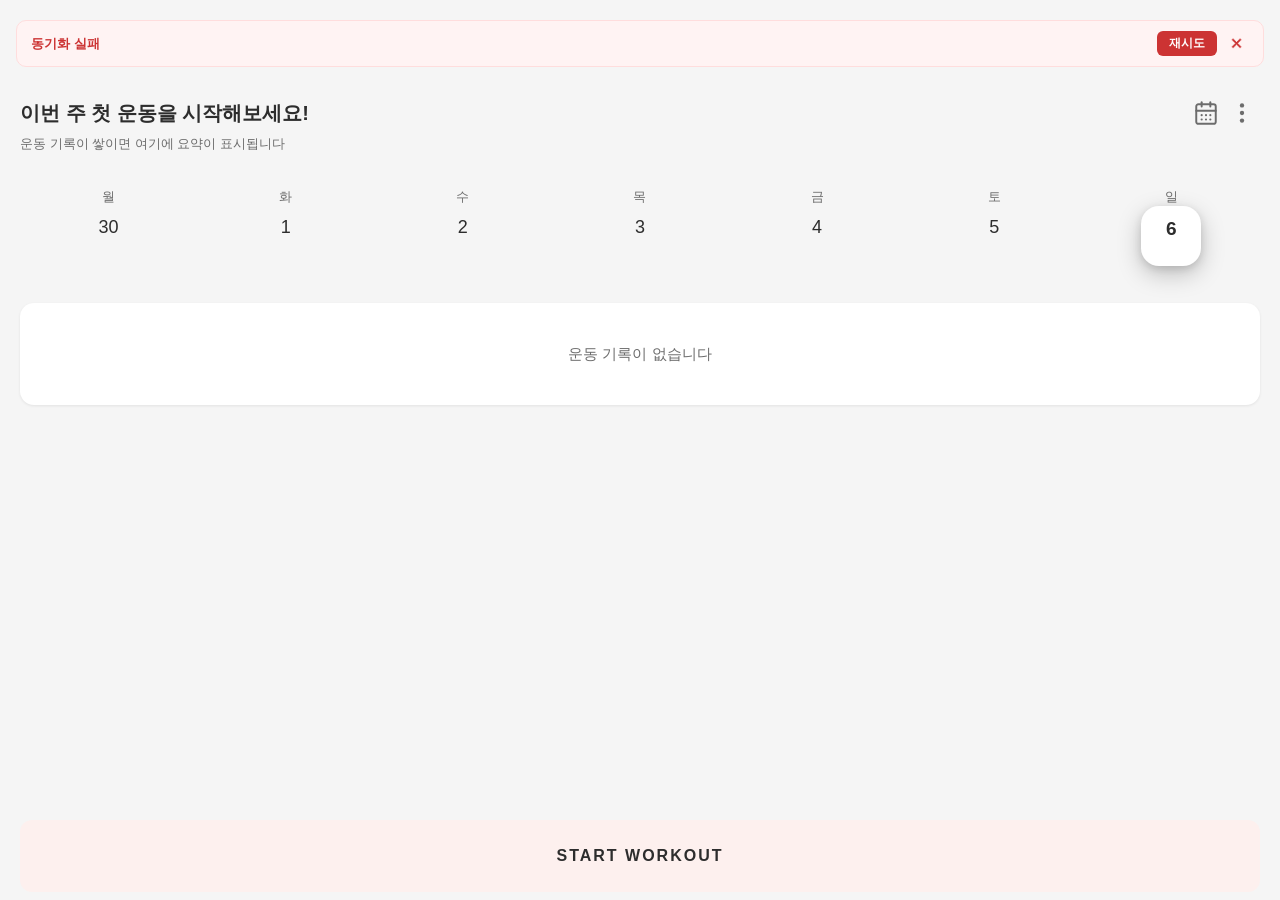
==== commit c8ca8cb8: "fix: START 진입 시 workout-select-mode 미제거로 종목 네비 미표시" ====
--- a/index.html
+++ b/index.html
@@ -13,7 +13,7 @@
   <meta http-equiv="Cache-Control" content="no-cache, no-store, must-revalidate">
   <meta http-equiv="Pragma" content="no-cache">
   <meta http-equiv="Expires" content="0">
-  <link rel="stylesheet" href="style.css?v=20260326m">
+  <link rel="stylesheet" href="style.css?v=20260327b">
 </head>
 <body>
   <!-- 로딩 화면 -->
@@ -32,7 +32,9 @@
         </button>
       </div>
       <div class="wh-center">
-        <span class="wh-timer" id="workoutTimer">00:00</span>
+        <span class="wh-time" id="workoutTime"></span>
+        <span class="wh-sep">|</span>
+        <span class="wh-vol" id="workoutHeaderVol"></span>
       </div>
       <div class="wh-right" id="workoutTags"></div>
     </header>
@@ -74,6 +76,11 @@
     <div id="screen-workout" class="screen">
       <div id="workoutContent" class="workout-content"></div>
     </div>
+
+    <!-- 종목 추가 오버레이 (숨겨진 상태) -->
+    <div id="addExerciseOverlay" class="screen add-exercise-overlay" style="display:none;">
+      <div id="addExerciseContent" class="workout-content workout-select-mode"></div>
+    </div>
   </div>
 
   <!-- 동기화 상태 표시 -->
@@ -85,12 +92,12 @@
   <!-- JS 파일들 -->
   <script src="js/storage.js?v=20260326c"></script>
   <script src="js/data.js?v=20260325c"></script>
-  <script src="js/ui.js?v=20260325c"></script>
-  <script src="js/workout.js?v=20260326m"></script>
+  <script src="js/ui.js?v=20260327b"></script>
+  <script src="js/workout.js?v=20260327b"></script>
   <script src="js/stats.js?v=20260325c"></script>
   <script src="js/settings.js?v=20260325c"></script>
   <script src="js/sync.js?v=20260325c"></script>
-  <script src="js/swipe-back.js?v=20260325c"></script>
+  <script src="js/swipe-back.js?v=20260326p"></script>
   <script src="js/app.js?v=20260325c"></script>
 
   <!-- 액션시트 -->
--- a/style.css
+++ b/style.css
@@ -28,6 +28,7 @@
   --icon-inactive: #AAAAAA; /* 비활성 아이콘 */
   --accent: #e85040;      /* 대표 포인트 (Bear 레드) */
   --accent-bg: #fdf0ee;   /* 포인트 연한 배경 */
+  --blue-bg: #EBF3FB;     /* 블루 연한 배경 (CONTINUE 등) */
 }
 
 /* ── 리셋 ── */
@@ -131,19 +132,36 @@
 }
 
 .wh-center {
+  display: flex;
   flex: 1;
-  text-align: center;
-  display: flex;
-  gap: 6px;
   justify-content: center;
-  align-items: center;
-}
-
-.wh-timer {
-  font-size: 21px;
-  font-weight: 700;
+  align-items: baseline;
+  gap: 0;
+  overflow: hidden;
+}
+.wh-time {
+  font-size: 15px;
+  font-weight: 700;
+  color: var(--dark);
   font-variant-numeric: tabular-nums;
-  color: var(--dark);
+  white-space: nowrap;
+}
+.wh-sep {
+  margin: 0 6px;
+  color: var(--gray);
+  font-size: 14px;
+}
+.wh-vol {
+  font-size: 14px;
+  font-weight: 600;
+  font-variant-numeric: tabular-nums;
+  white-space: nowrap;
+}
+.wh-vol .vol-current {
+  color: var(--accent);
+}
+.wh-vol .vol-target {
+  color: var(--gray);
 }
 
 .wh-tag {
@@ -174,8 +192,8 @@
 .wh-btn {
   padding: 6px 12px;
   border-radius: 8px;
-  background: var(--dark);
-  color: var(--white);
+  background: var(--accent-bg);
+  color: var(--dark);
   font-weight: 600;
   font-size: 12px;
 }
@@ -237,7 +255,7 @@
 
 /* ── 스트릭 ── */
 .streak-section {
-  background: var(--dark);
+  background: var(--gray);
   border-radius: 8px;
   padding: 20px;
   text-align: center;
@@ -504,8 +522,8 @@
   width: 100%;
   padding: 14px;
   border-radius: 12px;
-  background: var(--dark);
-  color: var(--white);
+  background: var(--accent-bg);
+  color: var(--dark);
   font-weight: 600;
   font-size: 16px;
   transition: all 0.2s ease;
@@ -518,7 +536,7 @@
 }
 
 .start-workout-btn:active:not(:disabled) {
-  background: #1a1a1a;
+  background: #f9d9d4;
 }
 
 /* ── 부위탭+종목네비 영역 ── */
@@ -550,9 +568,11 @@
 }
 
 .exercise-nav-part-tab.active {
-  background: var(--dark);
-  color: #fff;
-  font-weight: 600;
+  background: transparent;
+  color: var(--dark);
+  font-weight: 700;
+  border-bottom: 2px solid var(--dark);
+  border-radius: 0;
 }
 
 .exercise-nav-part-tab.long-pressing {
@@ -625,15 +645,10 @@
 
 .ex-nav-add {
   color: var(--gray);
-  font-size: 18px;
-  font-weight: 500;
+  font-size: 16px;
+  font-weight: 400;
   padding: 6px 0;
   flex-shrink: 0;
-  background: none;
-  border: none;
-  cursor: pointer;
-  -webkit-tap-highlight-color: transparent;
-  transition: color 0.2s ease;
 }
 
 .ex-nav-add:active {
@@ -878,9 +893,9 @@
 }
 
 .set-num.set-num-done {
-  background: var(--dark);
+  background: var(--gray);
   color: var(--white);
-  border-color: var(--dark);
+  border-color: var(--gray);
 }
 
 .set-num:active {
@@ -1010,9 +1025,9 @@
 }
 
 .set-check-btn.done {
-  background: var(--dark);
+  background: var(--gray);
   color: var(--white);
-  border-color: var(--dark);
+  border-color: var(--gray);
 }
 
 /* ── 세트 진행 바 ── */
@@ -1038,7 +1053,7 @@
 .set-progress-bar {
   height: 100%;
   border-radius: 3px;
-  background: var(--dark);
+  background: var(--gray);
   transition: width 0.3s ease;
 }
 
@@ -1056,7 +1071,7 @@
 
 .set-progress-pct {
   font-weight: 700;
-  color: var(--dark);
+  color: var(--gray);
 }
 
 .set-progress-pct.burst {
@@ -1108,7 +1123,7 @@
   width: 100%;
   padding: 16px;
   border-radius: 12px;
-  background: var(--dark);
+  background: var(--gray);
   color: var(--white);
   font-size: 16px;
   font-weight: 600;
@@ -1234,7 +1249,7 @@
 }
 
 .rest-timer.active {
-  background: var(--dark);
+  background: var(--gray);
   color: var(--white);
 }
 
@@ -1267,7 +1282,7 @@
   display: flex;
   align-items: center;
   justify-content: space-between;
-  padding: calc(env(safe-area-inset-top, 0px) + 12px) 16px 12px 16px;
+  padding: calc(env(safe-area-inset-top, 0px) + 32px) 16px 12px 16px;
   background: var(--bg-gray);
 }
 
@@ -1290,7 +1305,7 @@
 .stats-header-month {
   display: flex;
   align-items: center;
-  gap: 12px;
+  gap: 2px;
 }
 
 .stats-month-nav {
@@ -1310,7 +1325,7 @@
 }
 
 .stats-month-nav-tri {
-  width: 32px;
+  width: 28px;
   height: 32px;
   border-radius: 8px;
   display: flex;
@@ -1368,6 +1383,32 @@
 /* 월간 캘린더 */
 .stats-cal {
   padding: 0 12px 16px 12px;
+}
+
+/* ── 달력 스와이프 (Phase 3-D) ── */
+.stats-cal-swipe-container {
+  position: relative;
+  overflow: hidden;
+  touch-action: pan-y;
+}
+
+.stats-cal-swipe-track {
+  display: flex;
+  width: 100%;
+  will-change: transform;
+}
+
+.stats-cal-swipe-track.animating {
+  transition: transform 0.3s cubic-bezier(0.2, 0.9, 0.3, 1);
+}
+
+.stats-cal-swipe-track.swiping {
+  transition: none;
+}
+
+.stats-cal-swipe-panel {
+  flex: 0 0 100%;
+  min-width: 100%;
 }
 
 .stats-cal-dow-row {
@@ -1530,7 +1571,7 @@
   display: flex;
   align-items: center;
   justify-content: center;
-  background: var(--dark);
+  background: var(--accent);
   color: var(--white);
   font-size: 14px;
   font-weight: 700;
@@ -1694,7 +1735,7 @@
   display: flex;
   align-items: center;
   justify-content: space-between;
-  padding: calc(env(safe-area-inset-top, 0px) + 12px) 16px 12px 16px;
+  padding: calc(env(safe-area-inset-top, 0px) + 32px) 16px 12px 16px;
   background: var(--bg-gray);
   border-bottom: 1px solid var(--light-gray);
 }
@@ -1726,8 +1767,8 @@
   gap: 6px;
   padding: 12px 16px;
   overflow-x: auto;
-  background: var(--white);
-  border-bottom: 1px solid var(--light-gray);
+  background: transparent;
+  border-bottom: none;
   -webkit-overflow-scrolling: touch;
 }
 
@@ -1750,10 +1791,10 @@
 }
 
 .settings-part-tab.active {
-  background: var(--dark);
-  color: var(--white);
+  background: transparent;
+  color: var(--dark);
   border-color: var(--dark);
-  font-weight: 600;
+  font-weight: 700;
 }
 
 .settings-exercise-list {
@@ -1989,9 +2030,9 @@
 }
 
 .settings-eq-tab.active {
-  background: var(--dark);
+  background: var(--gray);
   color: var(--white);
-  border-color: var(--dark);
+  border-color: var(--gray);
 }
 
 .form-row {
@@ -2179,13 +2220,13 @@
   width: 100%;
   padding: 12px;
   border-radius: 12px;
-  background: var(--dark);
-  color: var(--white);
+  background: var(--accent-bg);
+  color: var(--dark);
   font-weight: 600;
 }
 
 .summary-home-btn:active {
-  background: #1a1a1a;
+  background: #f9d9d4;
 }
 
 .finish-btn {
@@ -2193,15 +2234,15 @@
   width: 100%;
   padding: 14px;
   border-radius: 12px;
-  background: var(--dark);
-  color: var(--white);
+  background: var(--accent-bg);
+  color: var(--dark);
   font-weight: 600;
   font-size: 16px;
   margin-bottom: 12px;
 }
 
 .finish-btn:active {
-  background: #1a1a1a;
+  background: #f9d9d4;
 }
 
 /* ── 통계 화면 ── */
@@ -2324,7 +2365,7 @@
 .inbody-add-btn {
   padding: 6px 12px;
   border-radius: 8px;
-  background: var(--dark);
+  background: var(--gray);
   color: var(--white);
   font-weight: 600;
   font-size: 12px;
@@ -2459,13 +2500,13 @@
   flex: 1;
   padding: 10px;
   border-radius: 12px;
-  background: var(--dark);
+  background: var(--gray);
   color: var(--white);
   font-weight: 600;
 }
 
 .btn-save:active {
-  background: #1a1a1a;
+  background: #555555;
 }
 
 .chart-placeholder {
@@ -3149,6 +3190,17 @@
   flex-wrap: wrap;
 }
 
+.bs-delete-btn {
+  background: none;
+  border: none;
+  color: #e85040;
+  font-size: 13px;
+  padding: 4px 0;
+  margin-top: 4px;
+  cursor: pointer;
+  text-align: left;
+}
+
 /* ── 운동 시작 버튼 ── */
 .start-workout {
   position: fixed;
@@ -3158,8 +3210,8 @@
   right: 20px;
   height: 72px;
   padding: 0 16px;
-  background: var(--dark);
-  color: var(--white);
+  background: var(--accent-bg);
+  color: var(--dark);
   border: none;
   border-radius: 12px;
   font-size: 16px;
@@ -3266,7 +3318,7 @@
   height: 48px;
   border: none;
   border-radius: 10px;
-  background: var(--dark);
+  background: var(--gray);
   color: var(--white);
   font-size: 15px;
   font-weight: 600;
@@ -3275,7 +3327,7 @@
 }
 
 .confirm-modal-ok:active {
-  background: #1a1a1a;
+  background: #555555;
 }
 
 /* ── 운동 순서 타임라인 ── */
@@ -3315,7 +3367,7 @@
   width: 32px;
   height: 32px;
   border-radius: 50%;
-  background: var(--dark);
+  background: var(--gray);
   color: var(--white);
   font-size: 14px;
   font-weight: 700;
@@ -3906,7 +3958,7 @@
   padding: 14px;
   border: none;
   border-radius: 10px;
-  background: var(--dark);
+  background: var(--gray);
   color: var(--white);
   font-size: 15px;
   font-weight: 600;
@@ -3918,7 +3970,7 @@
 }
 
 .complete-ex-btn:active {
-  background: #1a1a1a;
+  background: #555555;
   transform: scale(0.98);
 }
 
@@ -4094,8 +4146,9 @@
   align-items: center;
   gap: 4px;
   padding: 6px 12px;
-  background: var(--dark);
-  color: var(--white);
+  background: var(--white);
+  color: var(--dark);
+  border: 1px solid var(--border-gray);
   border-radius: 20px;
   font-size: 12px;
   font-weight: 500;
@@ -4106,6 +4159,41 @@
 
 .ex-select-chosen-chip:active {
   opacity: 0.6;
+}
+
+/* ── 종목 선택: 운동 순서 칩 ── */
+.ex-order-chips {
+  display: flex;
+  flex-wrap: wrap;
+  gap: 8px;
+  padding: 4px 0 0 0;
+}
+
+.ex-order-chip {
+  display: inline-flex;
+  align-items: center;
+  gap: 4px;
+  padding: 8px 14px;
+  border-radius: 20px;
+  border: 1px solid var(--border-gray);
+  background: var(--white);
+  color: var(--dark);
+  font-size: 13px;
+  font-weight: 500;
+  white-space: nowrap;
+  cursor: pointer;
+  transition: all 0.15s ease;
+  -webkit-tap-highlight-color: transparent;
+}
+
+.ex-order-chip:active {
+  background: var(--light-gray);
+}
+
+.ex-order-chip-num {
+  font-weight: 700;
+  color: var(--gray);
+  font-size: 12px;
 }
 
 /* ── 종목 선택 화면 ── */
@@ -4137,9 +4225,11 @@
 }
 
 .exercise-select-tab.active {
-  background: var(--dark);
-  color: var(--white);
-  font-weight: 600;
+  background: transparent;
+  color: var(--dark);
+  font-weight: 700;
+  border-bottom: 2px solid var(--dark);
+  border-radius: 0;
 }
 
 .exercise-select-list {
@@ -4164,9 +4254,9 @@
 }
 
 .exercise-select-item.checked .exercise-select-check {
-  background: var(--dark);
+  background: var(--gray);
   color: var(--white);
-  border-color: var(--dark);
+  border-color: var(--gray);
 }
 
 .exercise-select-check {
@@ -4248,8 +4338,28 @@
 }
 
 .ex-select-chip.selected {
-  background: var(--dark);
-  color: var(--white);
-  border-color: var(--dark);
-  font-weight: 600;
-}
+  background: var(--white);
+  color: var(--dark);
+  font-weight: 700;
+  box-shadow: 0 4px 14px rgba(0,0,0,0.13);
+  transform: translate(-2px, -3px);
+}
+
+.ex-select-chip.in-session {
+  background: var(--light-gray);
+  color: var(--icon-inactive);
+  border-color: var(--border-gray);
+  cursor: default;
+  opacity: 0.5;
+}
+
+/* ── 종목 추가 오버레이 ── */
+.add-exercise-overlay {
+  position: fixed;
+  top: 0;
+  left: 0;
+  right: 0;
+  bottom: 0;
+  z-index: 20;
+  background: var(--bg-gray);
+}
